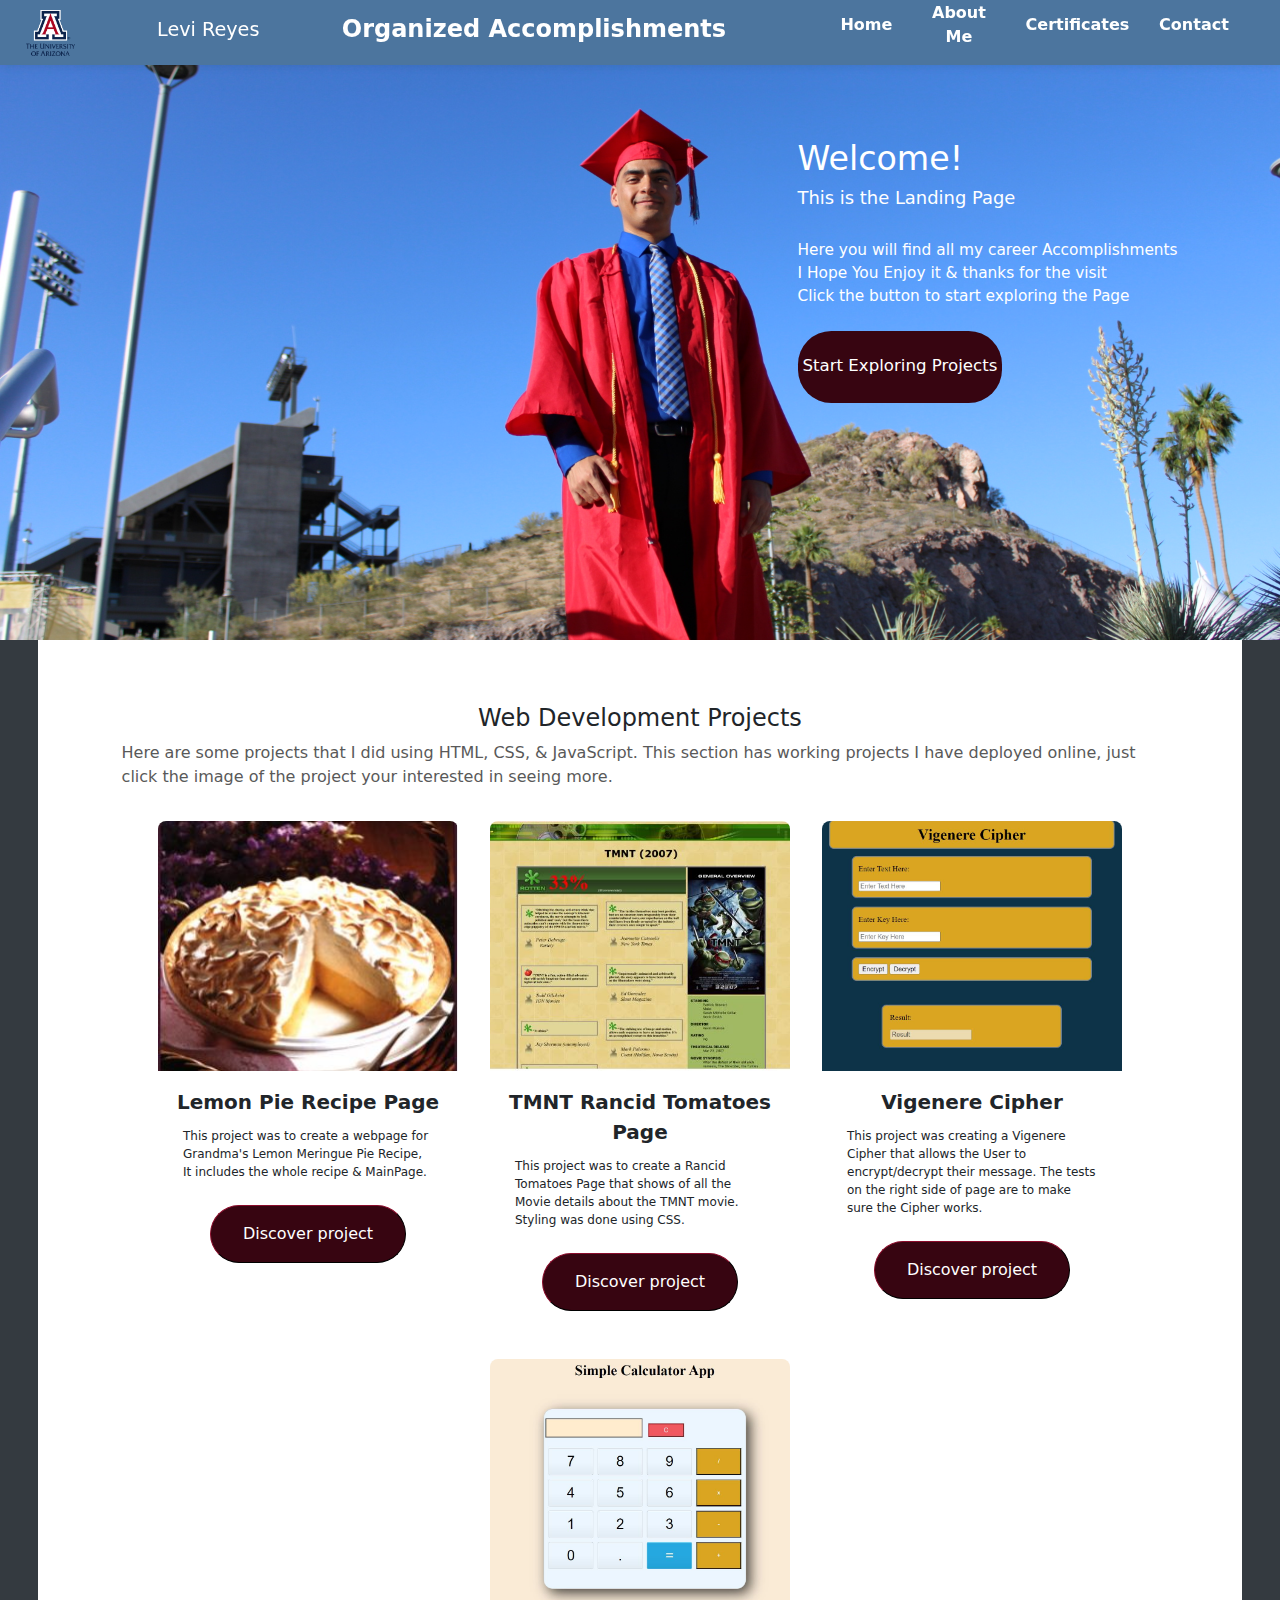
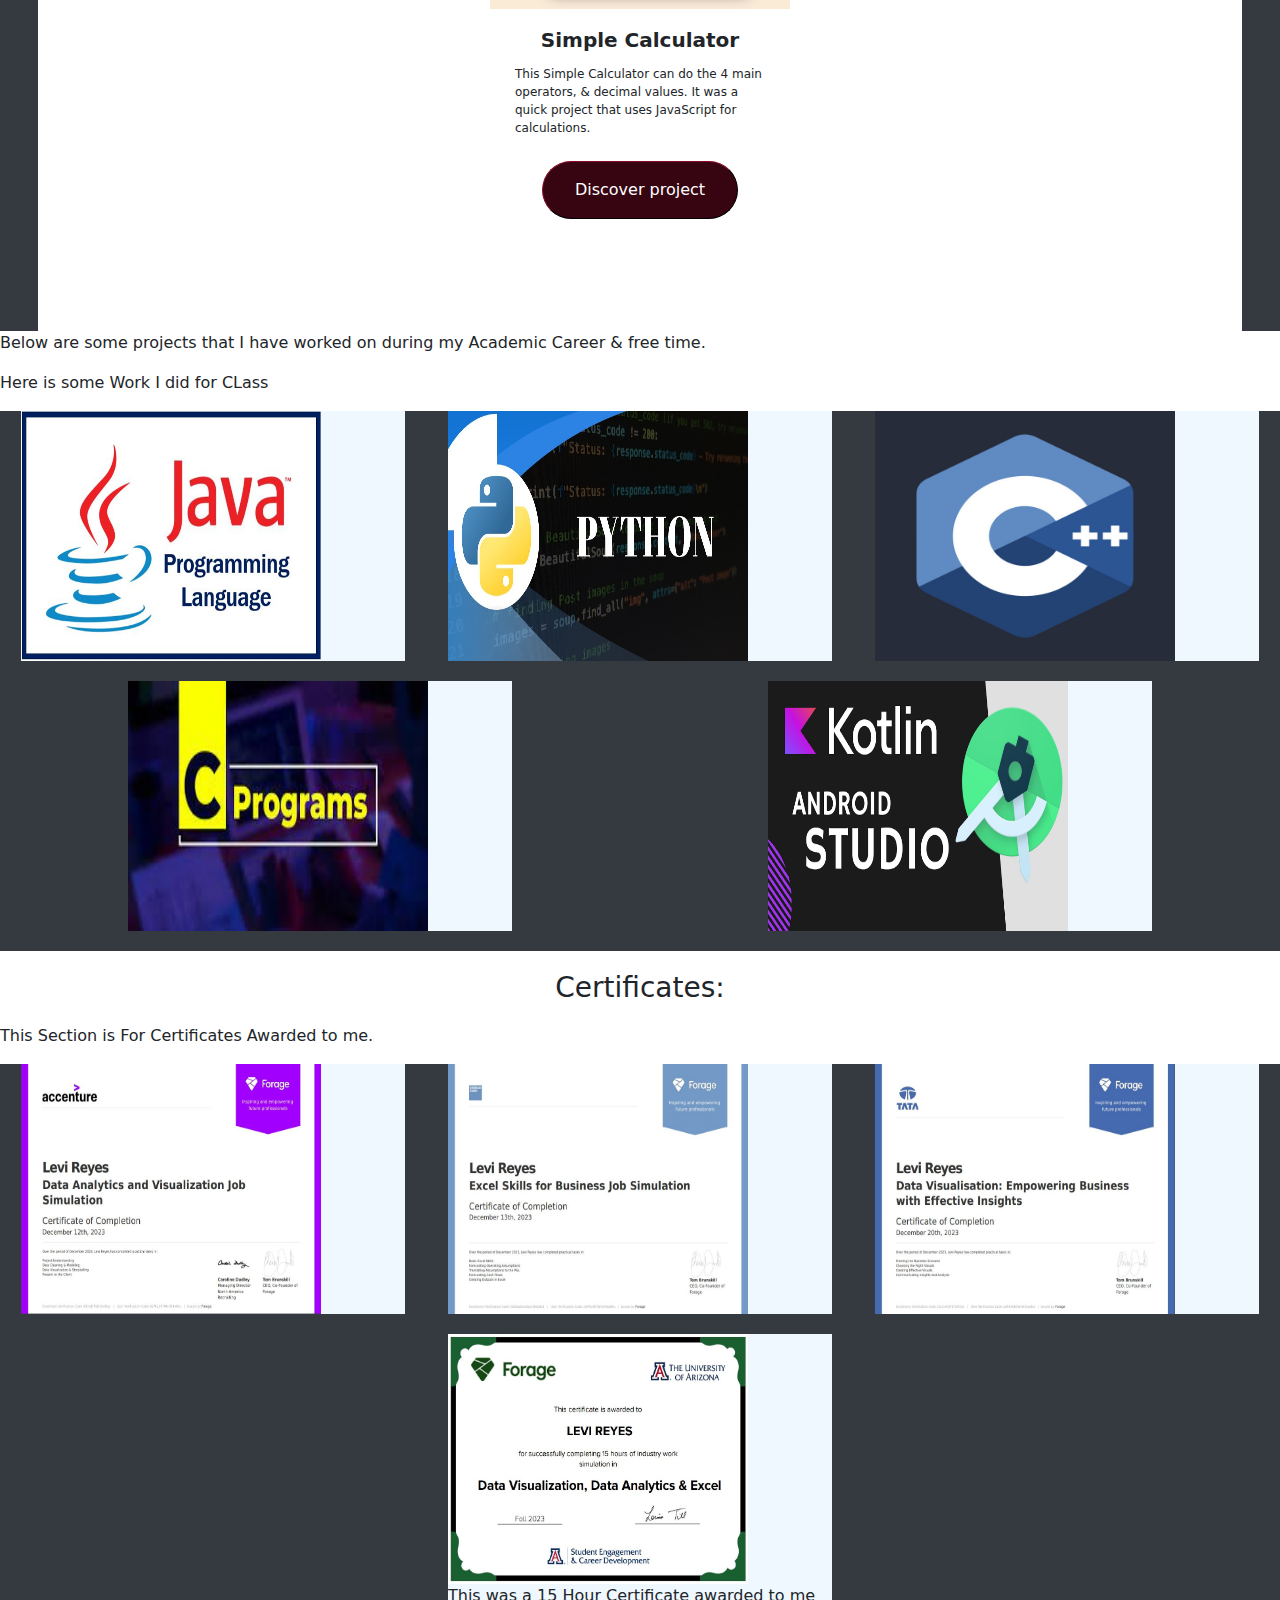
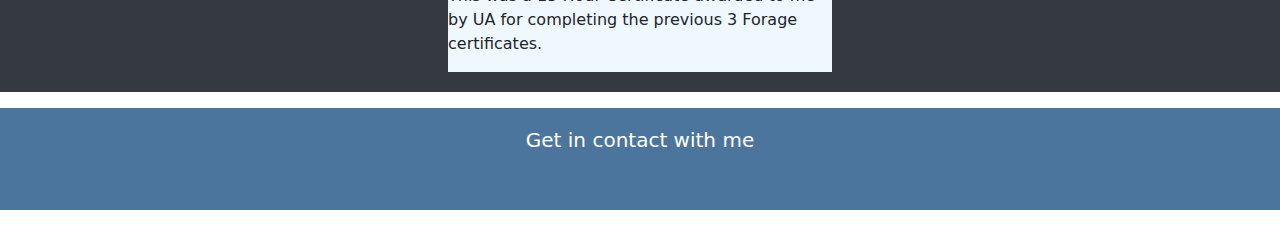
==== index/index.html @ 8f2b5d86 "Edited CSS styling" ====
<!DOCTYPE html>
<html lang="en">

<head>
    <meta charset="UTF-8">
    <meta name="viewport" content="width=device-width, initial-scale=1.0">
    <link rel="stylesheet" href="styles.css">
    <script src="https://cdn.jsdelivr.net/npm/bootstrap@5.3.3/dist/js/bootstrap.bundle.min.js"
        integrity="sha384-YvpcrYf0tY3lHB60NNkmXc5s9fDVZLESaAA55NDzOxhy9GkcIdslK1eN7N6jIeHz"
        crossorigin="anonymous"></script>
    <link href="https://cdn.jsdelivr.net/npm/bootstrap@5.3.3/dist/css/bootstrap.min.css" rel="stylesheet"
        integrity="sha384-QWTKZyjpPEjISv5WaRU9OFeRpok6YctnYmDr5pNlyT2bRjXh0JMhjY6hW+ALEwIH" crossorigin="anonymous">
    <link rel="stylesheet" href="https://cdnjs.cloudflare.com/ajax/libs/font-awesome/6.5.1/css/all.min.css"
        integrity="sha512-DTOQO9RWCH3ppGqcWaEA1BIZOC6xxalwEsw9c2QQeAIftl+Vegovlnee1c9QX4TctnWMn13TZye+giMm8e2LwA=="
        crossorigin="anonymous" referrerpolicy="no-referrer" />
    <title>Levi Reyes - Portfolio</title>
</head>

<body>
    <!--Main Container for Homepage-->
    <div class="landing-Page-Container">
        <!--Second Container for Top-->
        <div class="landing-Page-Top-Container">
            <!--Navbar-->
            <nav data-role="Header" class="landing-Page-Navbar">
                <!--Add Items to Navbar-->
                <img src="Images/UALogo.png" alt="UofA Logo" class="icon">
                <h1 class="navtextleft">Levi Reyes</h1>
                <h2 class="navtextmiddle">Organized Accomplishments</h2>
                <!--Creating area for Right Side Navbar-->
                <div class="landing-Page-Right-Side">
                    <div class="landing-Page-Links-Container">
                        <ul class="nav-Links">
                            <li><a href="#home">Home</a></li>
                            <li><a href="#aboutMe">About Me</a></li>
                            <li><a href="#certificates">Certificates</a></li>
                            <li><a href="#contact">Contact</a></li>
                        </ul>
                    </div>
                </div>
            </nav>

            <!--Section for BackgroundImage & Text-->
            <div class="landing-Page-Hero">
                <div class="landing-Page-Content-Container">
                    <h1 class="Heading landing-Page-Text09">Welcome!</h1>
                    <h2 class="Subheading landing-Page-Subheading">This is the Landing Page</h2>
                    <span class="landing-Page-Text10">
                        <span>Here you will find all my career Accomplishments </span><br />
                        <span>I Hope You Enjoy it & thanks for the visit</span><br />
                        <span>Click the button to start exploring the Page</span>
                    </span>
                    <a href="#web-Projects-Section" class="landing-page-link01">
                        <div class="solid-button-container">
                            <button class="solid-button-button">
                                <span>Start Exploring Projects</span></button>
                        </div>
                    </a>
                    
                </div>
            </div>
        </div>

        <main>
            <div id="web-Projects-Section" class="landing-page-main">
                <!--Web Development Projects-->
                <h4>Web Development Projects</h4>
                <span class="landing-page-text15">Here are some projects that I did using HTML, CSS, & JavaScript. This
                    section has working
                    projects I have deployed online, just click the image of the project your interested in seeing
                    more.</span>
                <div class="landing-page-cards-container">
                    <!--Lemon Recipe Website-->
                    <div class="place-card-container">
                        <img alt="LemonPieImage" src="Images/LemonPie.JPG" class="place-card-image" />
                        <div class="place-card-container1">
                            <span class="title-Card-Text">
                                <span>Lemon Pie Recipe Page</span>
                            </span>
                            <span class="description-Card-Text">
                                <span>This project was to create a webpage for Grandma's Lemon Meringue Pie Recipe,
                                    It includes the whole recipe & MainPage.</span>
                            </span>
                            <a href="https://lemon-pie-recipe.vercel.app/" class="landing-page-link01" target="_blank">
                                <div class="solid-button-container">
                                    <button class="outline-button-button button Button">
                                        <span>Discover project</span></button>
                                </div>
                            </a>
                        </div>
                    </div>

                    <!--Picture for TMNT Rancid Tomatoes Page-->
                    <div class="place-card-container">
                        <img alt="TMNTImage" src="Images/TMNTPage.JPG" class="place-card-image" />
                        <div class="place-card-container1">
                            <span class="title-Card-Text">
                                <span>TMNT Rancid Tomatoes Page</span>
                            </span>
                            <span class="description-Card-Text">
                                <span>This project was to create a Rancid Tomatoes Page that shows of all
                                    the Movie details about the TMNT movie. Styling was done using CSS.</span>
                            </span>
                            <a href="https://tmnt-rancid-tomatoes.vercel.app/" class="landing-page-link01"
                                target="_blank">
                                <div class="solid-button-container">
                                    <button class="outline-button-button button Button">
                                        <span>Discover project</span></button>
                                </div>
                            </a>
                        </div>
                    </div>

                    <!--Picture for Vigenere Cipher-->
                    <div class="place-card-container">
                        <img alt="CipherImage" src="Images/VigenereCipher.JPG" class="place-card-image" />
                        <div class="place-card-container1">
                            <span class="title-Card-Text">
                                <span>Vigenere Cipher</span>
                            </span>
                            <span class="description-Card-Text">
                                <span>This project was creating a Vigenere Cipher that allows the User to
                                    encrypt/decrypt
                                    their message. The tests on the right side of page are to make sure the Cipher
                                    works.</span>
                            </span>
                            <a href="https://vigenere-cipher-five.vercel.app/" class="landing-page-link01"
                                target="_blank">
                                <div class="solid-button-container">
                                    <button class="outline-button-button button Button">
                                        <span>Discover project</span></button>
                                </div>
                            </a>
                        </div>
                    </div>

                    <!--Picture for Simple Calculator App-->
                    <div class="place-card-container">
                        <img alt="CalculatorImage" src="Images/SimpleCalculator.JPG" class="place-card-image" />
                        <div class="place-card-container1">
                            <span class="title-Card-Text">
                                <span>Simple Calculator</span>
                            </span>
                            <span class="description-Card-Text">
                                <span>This Simple Calculator can do the 4 main operators, & decimal values.
                                    It was a quick project that uses JavaScript for calculations.</span>
                            </span>
                            <a href="https://simple-calculator-chi-ivory.vercel.app/" class="landing-page-link01"
                                target="_blank">
                                <div class="solid-button-container">
                                    <button class="outline-button-button button Button">
                                        <span>Discover project</span></button>
                                </div>
                            </a>
                        </div>
                    </div>
                </div>
            </div>
        </main>
    </div>








    <!--Start of Main Body-->
    <div class="text-body">
        <p>Below are some projects that I have worked on during my Academic Career & free time.</p>
    </div>
    <p>Here is some Work I did for CLass</p>
    <!-- Assignment #1 -->
    <main>
        <!--Start of First Row of Pictures-->
        <div class="image-container">
            <a href="html/page1.html">
                <img src="Images/Image1.png" alt="Image 1">
                <div class="image-overlay">
                    <p>Project 1 Description</p>
                </div>
            </a>
        </div>
        <div class="image-container">
            <a href="html/page2.html">
                <img src="Images/Image2.jpg" alt="Image 2">
                <div class="image-overlay">
                    <p>Project 2 Description</p>
                </div>
            </a>
        </div>
        <div class="image-container">
            <a href="html/page3.html">
                <img src="Images/Image3.jpg" alt="Image 3">
                <div class="image-overlay">
                    <p>Project 3 Description</p>
                </div>
            </a>
        </div>

        <!--Start of Second Row of Pictures-->
        <div class="image-container">
            <a href="html/page4.html">
                <img src="Images/Image4.jpg" alt="Image 4">
                <div class="image-overlay">
                    <p>Project 4 Description</p>
                </div>
            </a>
        </div>
        <div class="image-container">
            <a href="html/page5.html">
                <img src="Images/Image5.jpg" alt="Image 5">
                <div class="image-overlay">
                    <p>Project 5 Description</p>
                </div>
            </a>
        </div>

    </main>





    <!-- 
    container for the whole Mainpage
    <div class="container-xl">
        This will be the heading
        <div class="text-center">
            <h3>Home</h3>
        </div>

    -->


    </div>

    <div id="certificates">
        <div class="text-center">
            <h3>Certificates:</h3>
        </div>
        <p>This Section is For Certificates Awarded to me.</p>

        <main>
            <!--First Row of Web Development Projects-->
            <!--1st Certification-->
            <div class="image-container">
                <!--<a href="https://lemon-pie-recipe.vercel.app/" target="_blank">-->
                <img src="Images/AccentureCert.JPG" alt="AccentureCertImage">
                <div class="image-overlay">
                    <p>Accenture Certificate</p>
                </div>
                </a>
            </div>
            <!--2nd Certification-->
            <div class="image-container">
                <!--<a href="https://tmnt-rancid-tomatoes.vercel.app/" target="_blank">-->
                <img src="Images/GoldmanSachsCert.JPG" alt="TMNTImage">
                <div class="image-overlay">
                    <p>GoldmanSachs Certificate</p>
                </div>
                <!--</a>-->
            </div>
            <!--3rd Certification-->
            <div class="image-container">
                <!--<a href="https://vigenere-cipher-five.vercel.app/" target="_blank">-->
                <img src="Images/TataCert.JPG" alt="CipherImage">
                <div class="image-overlay">
                    <p>Tata Certificate</p>
                </div>
                </a>
            </div>

            <!--First Certificate-->
            <div class="image-container">
                <!--<a href="https://lemon-pie-recipe.vercel.app/" target="_blank">-->
                <img src="Images/UAForageCert.JPG" alt="UAForageCert">
                <div class="image-overlay">
                    <p>UA Forage 15 Hour Cert</p>
                </div>
                </a>
                <p>This was a 15 Hour Certificate awarded to me by UA for completing the previous 3 Forage
                    certificates.</p>
            </div>
            <!--Second Certificate-->



    </div>
    </div>

    <!--This will be the links to social media-->
    <div class="footer text-center mt-3" id="contact">
        <footer>
            <h5>Get in contact with me</h5>
            <div id="icons">
                <a href="https://www.instagram.com/levi_reyes_8/" target="_blank"><i
                        class="fa fab fa-instagram"></i></a>
                <a href="https://www.linkedin.com/in/levi-reyes-5328772b3/" target="_blank"><i
                        class="fa fab fa-linkedin"></i></a>
                <a href="https://github.com/LeviR-UofA" target="_blank"><i class="fa fab fa-github"></i></a>
                <a href="mailto:levi8reyes23@arizona.edu" target="_blank"><i class="fa far fa-envelope"></i></a>
                <!--<a href="tel:+19282618775" target="_blank"><i class="fa fas fa-phone"></i></a>-->
                <a href="tel:+1928xxxxxxx" target="_blank"><i class="fa fas fa-phone"></i></a>
            </div>
        </footer>

    </div>

    <!--<script src="scripts.js"></script>-->

</body>

</html>
---- index/styles.css ----
/* Reset some default styles */
body, h1, h2, h3, p, ul, li {
  margin: 0;
  padding: 0;
}

body {
  background-color: #f8f9fa;
  margin: 0%;
  font-weight: 400;
  font-style:normal;
  text-decoration: none;
  text-transform: none;
  letter-spacing: normal;
  line-height: 120%;
  color: #000000;
  background-color: #FFFFFF;
}

.landing-Page-Container {
  width: 100%;
  height: auto;
  display: flex;
  min-height: 100vh;
  align-items: center;
  flex-direction: column;
  background-color: #4c759e;
}
.landing-Page-Top-Container {
  width: 100%;
  /*height: 600px;*/
  height: 50vw;
  display: flex;
  align-items: center;
  flex-direction: column;
  background-size: cover;
  background-image: url("Images/LandingPage.JPG");
  background-position: 0% 40%;
}
.landing-Page-Navbar {
  background-color: #4c759e;
  color: #FFFFFF;
  width: 100vw;
  display: flex;
  max-width: 100vw;
  align-items: center;
  flex-direction: row;
  justify-content: space-between;
  box-shadow: 0px 0px 10px rgba(0, 0, 0, 0.1);
  margin-bottom: 1%;
  position: fixed;
  padding-top: 0.1%;
  padding-left: 2%;
  padding-right: 2%;
  padding-bottom: 0%;
}
.icon {
  width: 4%;
  height: 100%;
  object-fit: contain;
}
.navtextleft {
  /*font-size: 1.5em;*/
  font-size: 120%;
  color: #FFFFFF;
}
.navtextmiddle {
  /*font-size: 1.7em;*/
  font-size: 150%;
  color: #FFFFFF;
  font-weight: bold;
}
.landing-Page-Right-Side {
  display: flex;
  align-items: center;
  flex-direction: row;
  justify-content: space-between;
}
.landing-Page-Links-Container {
  display: flex;
  align-items: center;
  flex-direction: row;
  justify-content: space-between;
}
.nav-Links {
  list-style: none;
  display: flex;
  /*gap: 10px;*/
  gap: 1%;
}
.nav-Links li {
  /*margin-right: 20px;*/
  margin-right: 2vw;
  align-self: center;
  text-align: center;
}
.nav-Links a {
  text-decoration: none;
  color: #FFFFFF;
  font-weight: bold;
  transition: color 0.3s ease-in-out;
}
/* Add hover effect to navigation links */
.nav-Links a:hover {
  color: #2d3236;
}
.landing-Page-Link {
  display: contents;
}
.solid-Button-Container {
  display: flex;
  position: relative;
}
.solid-button-button {
  color: #FFFFFF;
  border: none;
  padding-top: 5%;
  padding-left: 1%;
  /*border-radius: 50px;*/
  border-radius: 2.604vw;
  padding-right: 1%;
  padding-bottom: 5%;
  background-color: #370511ff;
  /*width: 16vw;
  height: 4vh;*/
  width: 16vw;
  height: 8vh;
  font-size: 1.3vw;
}
.landing-Page-Hero {
  flex: 1;
  width: 100%;
  display: flex;
  /*max-width: 1000px;*/
  max-width: 100vw;
  align-items: end;
  padding-top: 1%;
  /*padding-left: 2%;
  padding-right: 2%;*/
  padding-left: 2vw;
  padding-right: 8vw;
  flex-direction:column;
  /*padding-bottom: 3em;*/
  padding-bottom: 0%;
  justify-content: space-between;
  color: #ffffff;
  margin-top: 14vh;
}
.landing-Page-Content-Container {
  display: flex;
  align-items: flex-start;
  flex-direction: column;
  width: fit-content;
  /*width: 30vw;
  height: 30vh;*/
}
.landing-Page-Text09 {
  /*font-size: 2.5rem;*/
  font-size: 2.6vw;
}
.landing-Page-Subheading {
  /*font-size: 1.3rem;*/
  font-size: 1.4vw;
  text-align: center;
}
.landing-Page-Text10 {
  padding-top: 6%;
  padding-bottom: 6%;
  font-size: 1.2vw;
}
.landing-page-link01 {
  display: contents;
}




.landing-page-main {
  width: 100%;
  display: flex;
  align-items: center;
  padding-top: 5%;
  padding-left: 2%;
  padding-right: 2%;
  flex-direction: column;
  padding-bottom: 5%;
  justify-content: flex-start;
  background-color:  #FFFFFF;
  margin-left: 3%;
  margin-right: 3%;
}
.landing-page-text15 {
  color: #595959;
  margin-left: 5%;
  margin-right: 5%;
}
.landing-page-cards-container {
  width: 100%;
  display: flex;
  grid-gap: 2em;
  flex-wrap: wrap;
  max-width: 1200px;
  margin-top: 2em;
  align-items: flex-start;
  margin-bottom: 2em;
  flex-direction: row;
  justify-content: space-between;
  justify-content: center;
}
.place-card-container {
  width: 300px;
  display: flex;
  align-items: center;
  flex-direction: column;
}
.place-card-image {
  width: 100%;
  height: 250px;
  object-fit: cover;
  border-top-left-radius: 8px;
  border-top-right-radius: 8px;
}
.place-card-container1 {
  width: 100%;
  display: flex;
  padding: 1em;
  align-items: center;
  flex-direction: column;
}
.title-Card-Text {
  font-size: 20px;
  font-style: normal;
  font-weight: 700;
  padding-bottom: 0.5em;
  text-align: center;
}
.description-Card-Text {
  font-size: 12px;
  max-width: 250px;
  margin-bottom: 2em;
}
.outline-button-button {
  color: #ffffff;
  padding-top: 1em;
  border-color: #370511ff;
  border-width: 1px;
  padding-left: 2em;
  border-radius: 50px;
  padding-right: 2em;
  padding-bottom: 1em;
  background-color: #370511ff;
}

















header {
  background-color: #343a40;
  color: #ffffff;
  text-align: center;
  padding: 20px 0;
}

.text-center {
  text-align: center;
  margin: 20px 0;
}

.container {
  margin: 10px auto;
  max-width: 1200px; 
}

.container-xl {
  background-color: white;
  padding-top: 1%;
  padding-bottom: 1%;
}

main {
  display: flex;
  justify-content: space-around;
  flex-wrap: wrap;
  background-color: #343a40;
}

.image-container {
  position: relative;
  overflow: hidden;
  width: 30%; /* Set the width to 30% to limit to 3 images per row */
  margin-bottom: 20px; /* Add margin between rows */
  background-color: aliceblue;
}

.image-overlay {
  position: absolute;
  top: 0;
  left: 0;
  width: 100%;
  height: 100%;
  background: rgba(0, 0, 0, 0.4);
  color: #fff;
  display: flex;
  justify-content: center;
  align-items: center;
  opacity: 0;
  transition: opacity 0.3s ease-in-out;
}

.image-container:hover .image-overlay {
  opacity: 1;
}

.image-overlay p {
  text-align: center;
  font-size: 18px;
}

/*Sets image dimensions*/
img {
  width:  300px;
  height: 250px;
  object-fit: fill;
}

.footer {
  background-color: #4c759e;
  color: #ffffff;
  padding: 20px 0;
}

#icons a {
  color: #ffffff;
  margin: 0 10px;
  font-size: 20px;
}

#icons a:hover {
  color: #2d3236;
}
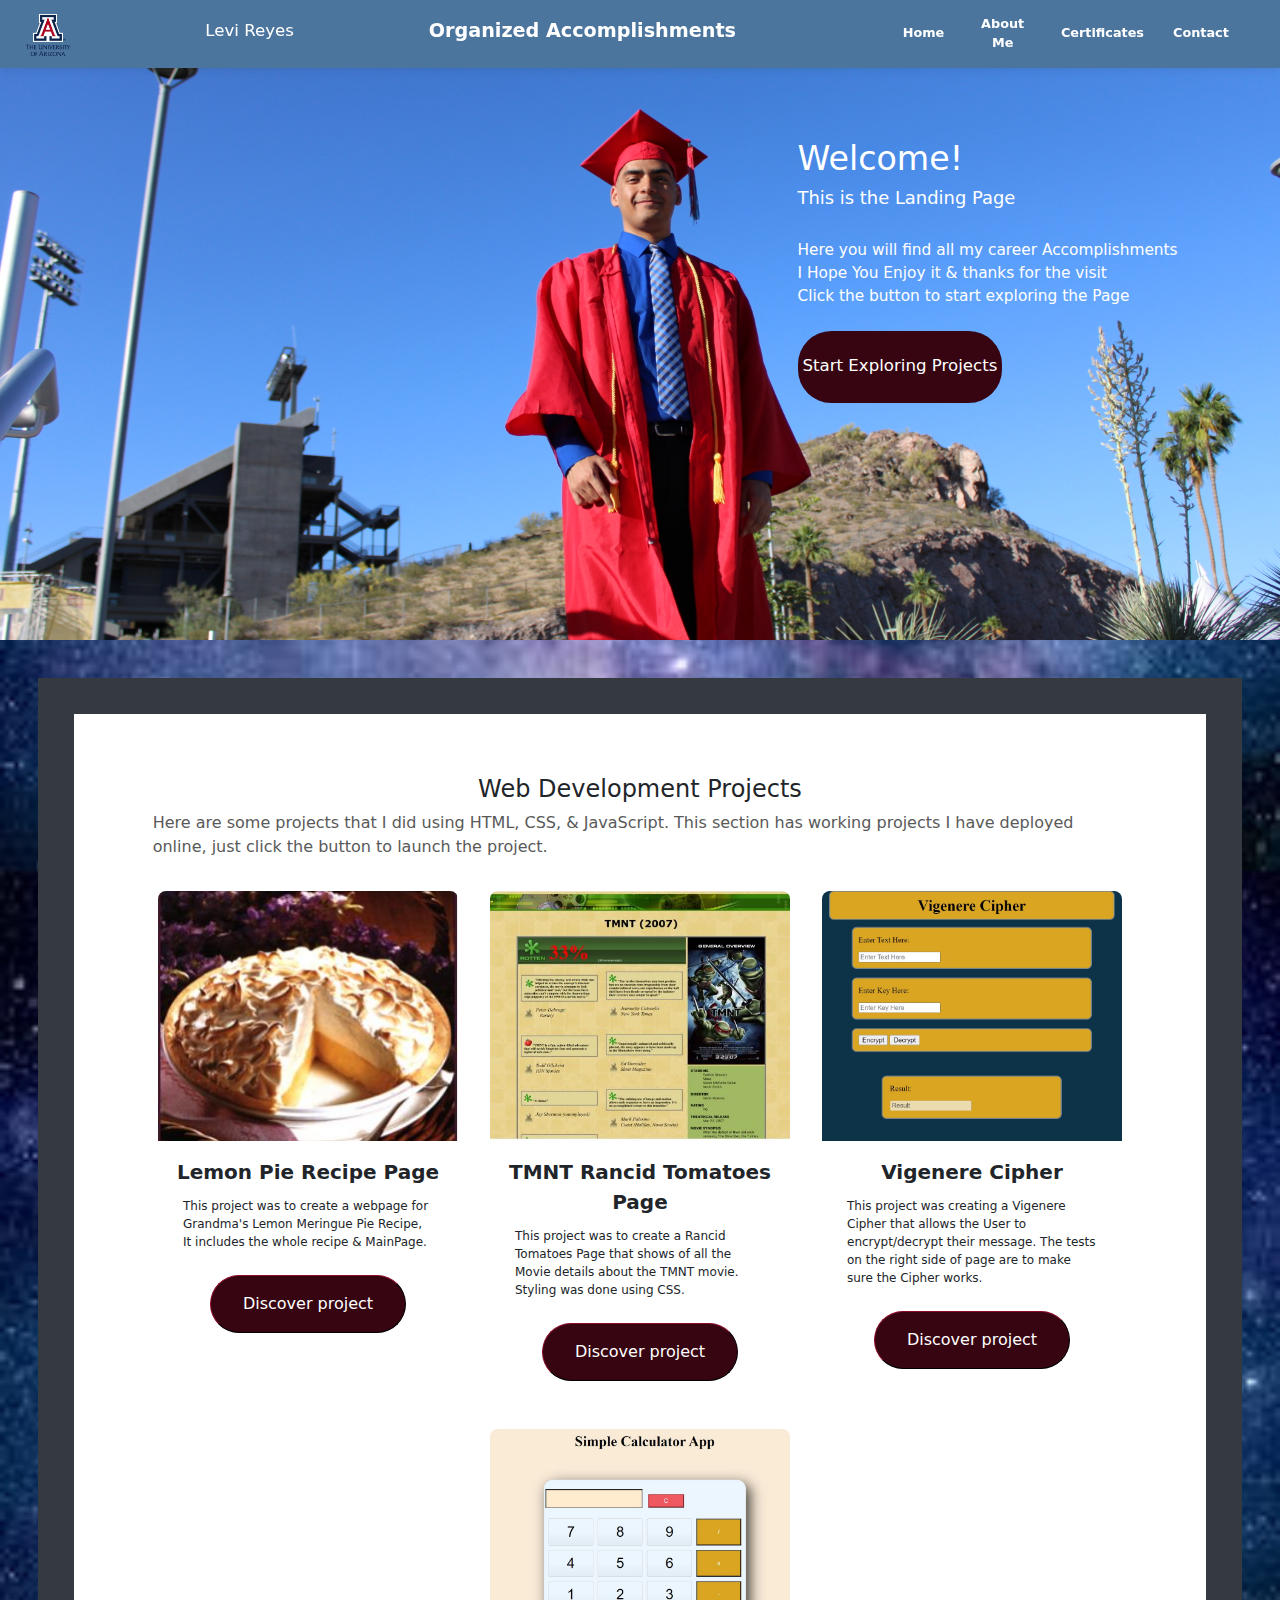
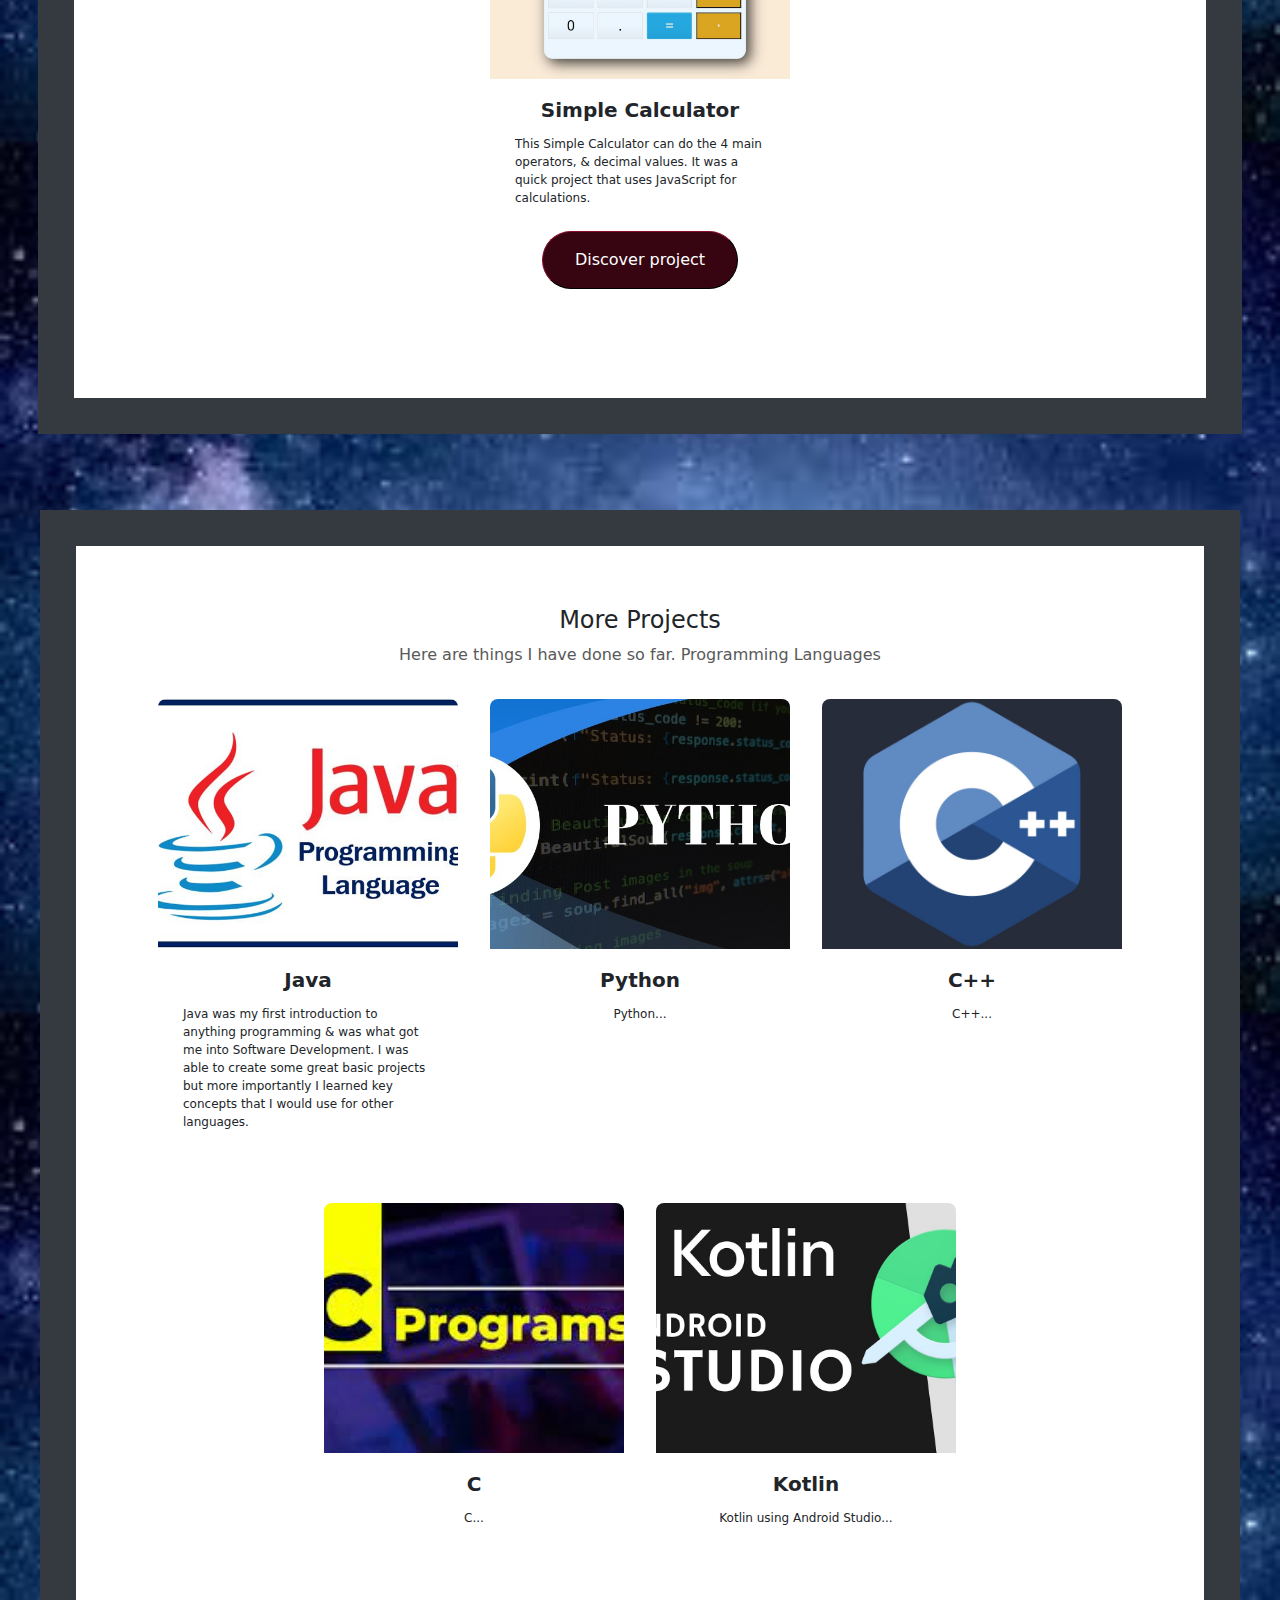
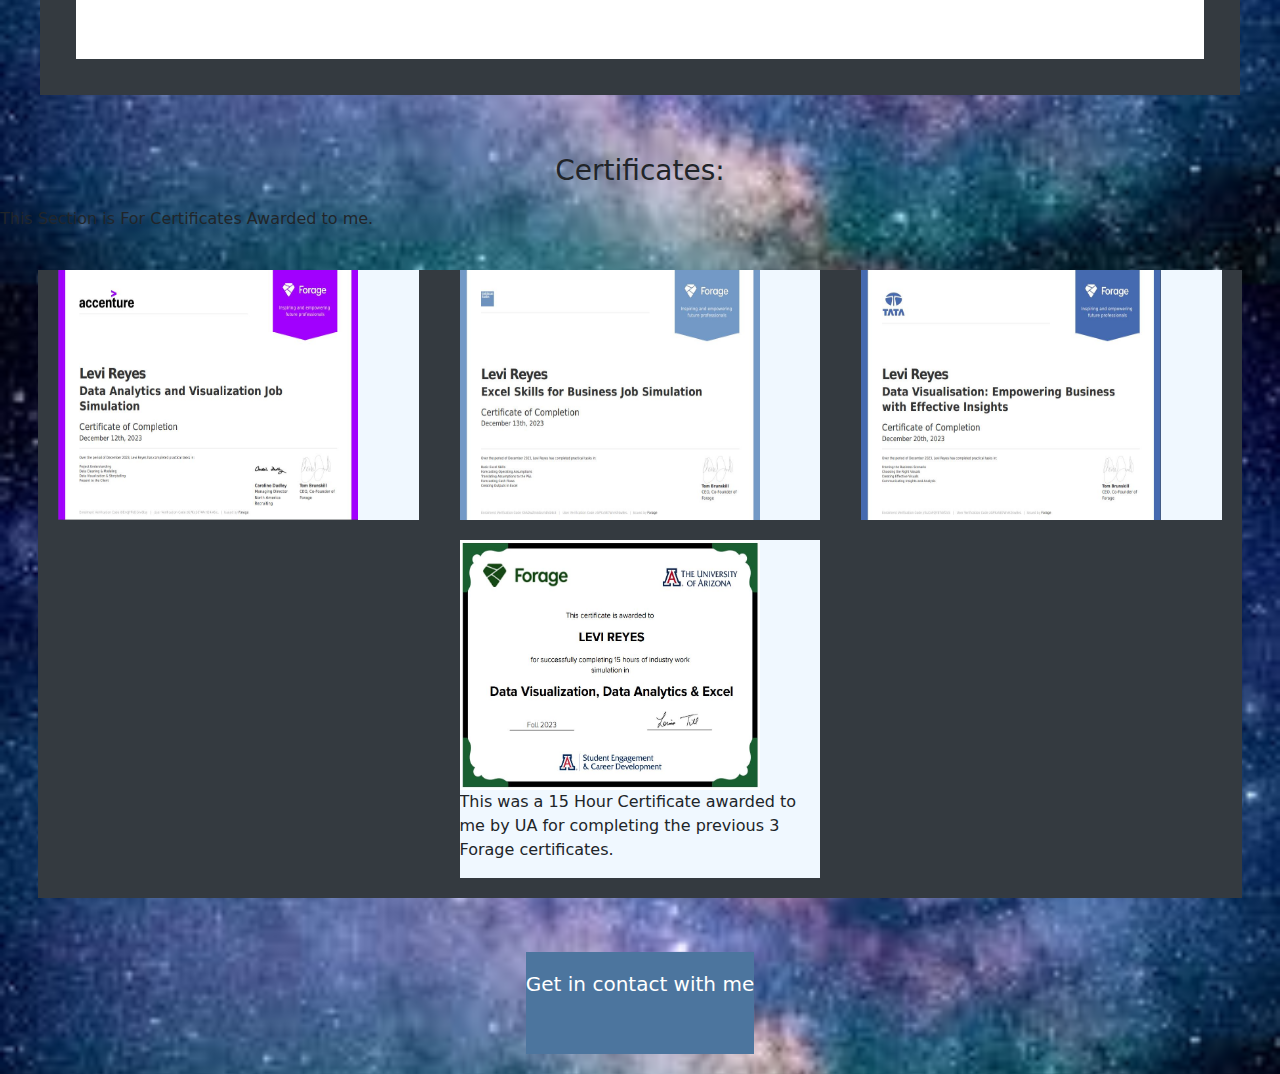
==== commit 97dee750: "Made more improvements to MainPage" ====
--- a/index/index.html
+++ b/index/index.html
@@ -20,7 +20,7 @@
     <!--Main Container for Homepage-->
     <div class="landing-Page-Container">
         <!--Second Container for Top-->
-        <div class="landing-Page-Top-Container">
+        <div class="landing-Page-Top-Container" id="home">
             <!--Navbar-->
             <nav data-role="Header" class="landing-Page-Navbar">
                 <!--Add Items to Navbar-->
@@ -56,7 +56,7 @@
                                 <span>Start Exploring Projects</span></button>
                         </div>
                     </a>
-                    
+
                 </div>
             </div>
         </div>
@@ -67,8 +67,7 @@
                 <h4>Web Development Projects</h4>
                 <span class="landing-page-text15">Here are some projects that I did using HTML, CSS, & JavaScript. This
                     section has working
-                    projects I have deployed online, just click the image of the project your interested in seeing
-                    more.</span>
+                    projects I have deployed online, just click the button to launch the project.</span>
                 <div class="landing-page-cards-container">
                     <!--Lemon Recipe Website-->
                     <div class="place-card-container">
@@ -157,84 +156,181 @@
                 </div>
             </div>
         </main>
-    </div>
-
-
-
-
-
-
-
-
-    <!--Start of Main Body-->
-    <div class="text-body">
-        <p>Below are some projects that I have worked on during my Academic Career & free time.</p>
-    </div>
-    <p>Here is some Work I did for CLass</p>
-    <!-- Assignment #1 -->
-    <main>
-        <!--Start of First Row of Pictures-->
-        <div class="image-container">
-            <a href="html/page1.html">
-                <img src="Images/Image1.png" alt="Image 1">
-                <div class="image-overlay">
-                    <p>Project 1 Description</p>
-                </div>
-            </a>
-        </div>
-        <div class="image-container">
-            <a href="html/page2.html">
-                <img src="Images/Image2.jpg" alt="Image 2">
-                <div class="image-overlay">
-                    <p>Project 2 Description</p>
-                </div>
-            </a>
-        </div>
-        <div class="image-container">
-            <a href="html/page3.html">
-                <img src="Images/Image3.jpg" alt="Image 3">
-                <div class="image-overlay">
-                    <p>Project 3 Description</p>
-                </div>
-            </a>
-        </div>
-
-        <!--Start of Second Row of Pictures-->
-        <div class="image-container">
-            <a href="html/page4.html">
-                <img src="Images/Image4.jpg" alt="Image 4">
-                <div class="image-overlay">
-                    <p>Project 4 Description</p>
-                </div>
-            </a>
-        </div>
-        <div class="image-container">
-            <a href="html/page5.html">
-                <img src="Images/Image5.jpg" alt="Image 5">
-                <div class="image-overlay">
-                    <p>Project 5 Description</p>
-                </div>
-            </a>
-        </div>
-
-    </main>
-
-
-
-
-
-    <!-- 
-    container for the whole Mainpage
-    <div class="container-xl">
-        This will be the heading
-        <div class="text-center">
-            <h3>Home</h3>
-        </div>
-
+
+        <main>
+            <!--<div class="projects">-->
+            <div id="projects-Section" class="landing-page-main">
+                <!--Web Development Projects-->
+                <h4>More Projects</h4>
+                <span class="landing-page-text15">Here are things I have done so far. Programming Languages</span>
+                <div class="landing-page-cards-container">
+                    <!--Java Section-->
+                    <div class="place-card-container">
+                        <img alt="JavaImage" src="Images/Image1.png" class="place-card-image" />
+                        <div class="place-card-container1">
+                            <span class="title-Card-Text">
+                                <span>Java</span>
+                            </span>
+                            <span class="description-Card-Text">
+                                <span>Java was my first introduction to anything programming & was what got me into
+                                    Software Development.
+                                    I was able to create some great basic projects but more importantly I learned key
+                                    concepts that I would use for other languages.</span>
+                            </span>
+                            <!--
+                                <a href="https://lemon-pie-recipe.vercel.app/" class="landing-page-link01" target="_blank">
+                                    <div class="solid-button-container">
+                                        <button class="outline-button-button button Button">
+                                            <span>Discover project</span></button>
+                                    </div>
+                                </a>-->
+                        </div>
+                    </div>
+
+                    <!--Python Section-->
+                    <div class="place-card-container">
+                        <img alt="PythonImage" src="Images/Image2.jpg" class="place-card-image" />
+                        <div class="place-card-container1">
+                            <span class="title-Card-Text">
+                                <span>Python</span>
+                            </span>
+                            <span class="description-Card-Text">
+                                <span>Python...</span>
+                            </span>
+                        </div>
+                    </div>
+
+                    <!--C++ Section-->
+                    <div class="place-card-container">
+                        <img alt="C++Image" src="Images/Image3.jpg" class="place-card-image" />
+                        <div class="place-card-container1">
+                            <span class="title-Card-Text">
+                                <span>C++</span>
+                            </span>
+                            <span class="description-Card-Text">
+                                <span>C++...</span>
+                            </span>
+                        </div>
+                    </div>
+
+                    <!--C Section-->
+                    <div class="place-card-container">
+                        <img alt="CImage" src="Images/Image4.jpg" class="place-card-image" />
+                        <div class="place-card-container1">
+                            <span class="title-Card-Text">
+                                <span>C</span>
+                            </span>
+                            <span class="description-Card-Text">
+                                <span>C...</span>
+                            </span>
+                        </div>
+                    </div>
+
+                    <!--Android Studio Section-->
+                    <div class="place-card-container">
+                        <img alt="KotlinImage" src="Images/Image5.jpg" class="place-card-image" />
+                        <div class="place-card-container1">
+                            <span class="title-Card-Text">
+                                <span>Kotlin</span>
+                            </span>
+                            <span class="description-Card-Text">
+                                <span>Kotlin using Android Studio...</span>
+                            </span>
+                        </div>
+                    </div>
+
+                </div>
+            </div>
+        </main>
+
+        <!--
+        <main>
+            <div id="certificates-Section" class="landing-page-main">
+                Certificates Section
+                <h4>Certificates</h4>
+                <span class="landing-page-text15"></span>
+                <div class="landing-page-cards-container">
+                    1st Cert Section
+                    <div class="place-card-container">
+                        <img alt="JavaImage" src="Images/AccentureCert.JPG" class="place-card-image" />
+                        <div class="place-card-container1">
+                            <span class="title-Card-Text">
+                                <span>Java</span>
+                            </span>
+                            <span class="description-Card-Text">
+                                <span>Java was my first introduction to anything programming & was what got me into
+                                    Software Development.
+                                    I was able to create some great basic projects but more importantly I learned key
+                                    concepts that I would use for other languages.</span>
+                            </span>
+                            <!-
+                                <a href="https://lemon-pie-recipe.vercel.app/" class="landing-page-link01" target="_blank">
+                                    <div class="solid-button-container">
+                                        <button class="outline-button-button button Button">
+                                            <span>Discover project</span></button>
+                                    </div>
+                                </a>->
+                        </div>
+                    </div>
+
+                    <!-Python Section->
+                    <div class="place-card-container">
+                        <img alt="PythonImage" src="Images/Image2.jpg" class="place-card-image" />
+                        <div class="place-card-container1">
+                            <span class="title-Card-Text">
+                                <span>Python</span>
+                            </span>
+                            <span class="description-Card-Text">
+                                <span>Python...</span>
+                            </span>
+                        </div>
+                    </div>
+
+                    <!-C++ Section->
+                    <div class="place-card-container">
+                        <img alt="C++Image" src="Images/Image3.jpg" class="place-card-image" />
+                        <div class="place-card-container1">
+                            <span class="title-Card-Text">
+                                <span>C++</span>
+                            </span>
+                            <span class="description-Card-Text">
+                                <span>C++...</span>
+                            </span>
+                        </div>
+                    </div>
+
+                    <!-C Section->
+                    <div class="place-card-container">
+                        <img alt="CImage" src="Images/Image4.jpg" class="place-card-image" />
+                        <div class="place-card-container1">
+                            <span class="title-Card-Text">
+                                <span>C</span>
+                            </span>
+                            <span class="description-Card-Text">
+                                <span>C...</span>
+                            </span>
+                        </div>
+                    </div>
+
+                    <!-Android Studio Section->
+                    <div class="place-card-container">
+                        <img alt="KotlinImage" src="Images/Image5.jpg" class="place-card-image" />
+                        <div class="place-card-container1">
+                            <span class="title-Card-Text">
+                                <span>Kotlin</span>
+                            </span>
+                            <span class="description-Card-Text">
+                                <span>Kotlin using Android Studio...</span>
+                            </span>
+                        </div>
+                    </div>
+
+                </div>
+            </div>
+        </main>
     -->
 
 
-    </div>
 
     <div id="certificates">
         <div class="text-center">
@@ -287,7 +383,6 @@
 
 
 
-    </div>
     </div>
 
     <!--This will be the links to social media-->
--- a/index/styles.css
+++ b/index/styles.css
@@ -24,18 +24,24 @@
   min-height: 100vh;
   align-items: center;
   flex-direction: column;
-  background-color: #4c759e;
+  /*background-color: #4c759e;*/
+  background-image: url("Images/SpaceBackground.jpg");
+  object-fit: fill;
+  background-size: contain;
 }
 .landing-Page-Top-Container {
   width: 100%;
   /*height: 600px;*/
   height: 50vw;
-  display: flex;
-  align-items: center;
+  min-height: 280px;
+  display: flex;
   flex-direction: column;
   background-size: cover;
   background-image: url("Images/LandingPage.JPG");
+  object-fit: fill;
   background-position: 0% 40%;
+  padding-bottom: 5%;
+  border-bottom: #e41010;
 }
 .landing-Page-Navbar {
   background-color: #4c759e;
@@ -55,18 +61,21 @@
   padding-bottom: 0%;
 }
 .icon {
-  width: 4%;
+  /*width: 4%;*/
+  width: 3.5vw;
   height: 100%;
   object-fit: contain;
 }
 .navtextleft {
   /*font-size: 1.5em;*/
-  font-size: 120%;
+  /*font-size: 120%;*/
+  font-size: 1.3vw;
   color: #FFFFFF;
 }
 .navtextmiddle {
   /*font-size: 1.7em;*/
-  font-size: 150%;
+  /*font-size: 150%;*/
+  font-size: 1.5vw;
   color: #FFFFFF;
   font-weight: bold;
 }
@@ -75,18 +84,21 @@
   align-items: center;
   flex-direction: row;
   justify-content: space-between;
+  padding-top: 1%;
 }
 .landing-Page-Links-Container {
   display: flex;
   align-items: center;
   flex-direction: row;
   justify-content: space-between;
+  text-align: center;
 }
 .nav-Links {
   list-style: none;
   display: flex;
   /*gap: 10px;*/
   gap: 1%;
+  font-size: 1vw;
 }
 .nav-Links li {
   /*margin-right: 20px;*/
@@ -129,7 +141,7 @@
 }
 .landing-Page-Hero {
   flex: 1;
-  width: 100%;
+  width: 100vw;
   display: flex;
   /*max-width: 1000px;*/
   max-width: 100vw;
@@ -171,10 +183,6 @@
 .landing-page-link01 {
   display: contents;
 }
-
-
-
-
 .landing-page-main {
   width: 100%;
   display: flex;
@@ -186,8 +194,7 @@
   padding-bottom: 5%;
   justify-content: flex-start;
   background-color:  #FFFFFF;
-  margin-left: 3%;
-  margin-right: 3%;
+  margin: 3%;
 }
 .landing-page-text15 {
   color: #595959;
@@ -295,6 +302,11 @@
   justify-content: space-around;
   flex-wrap: wrap;
   background-color: #343a40;
+  margin: 3%;
+}
+
+.projects {
+  background-color: #e41010;
 }
 
 .image-container {
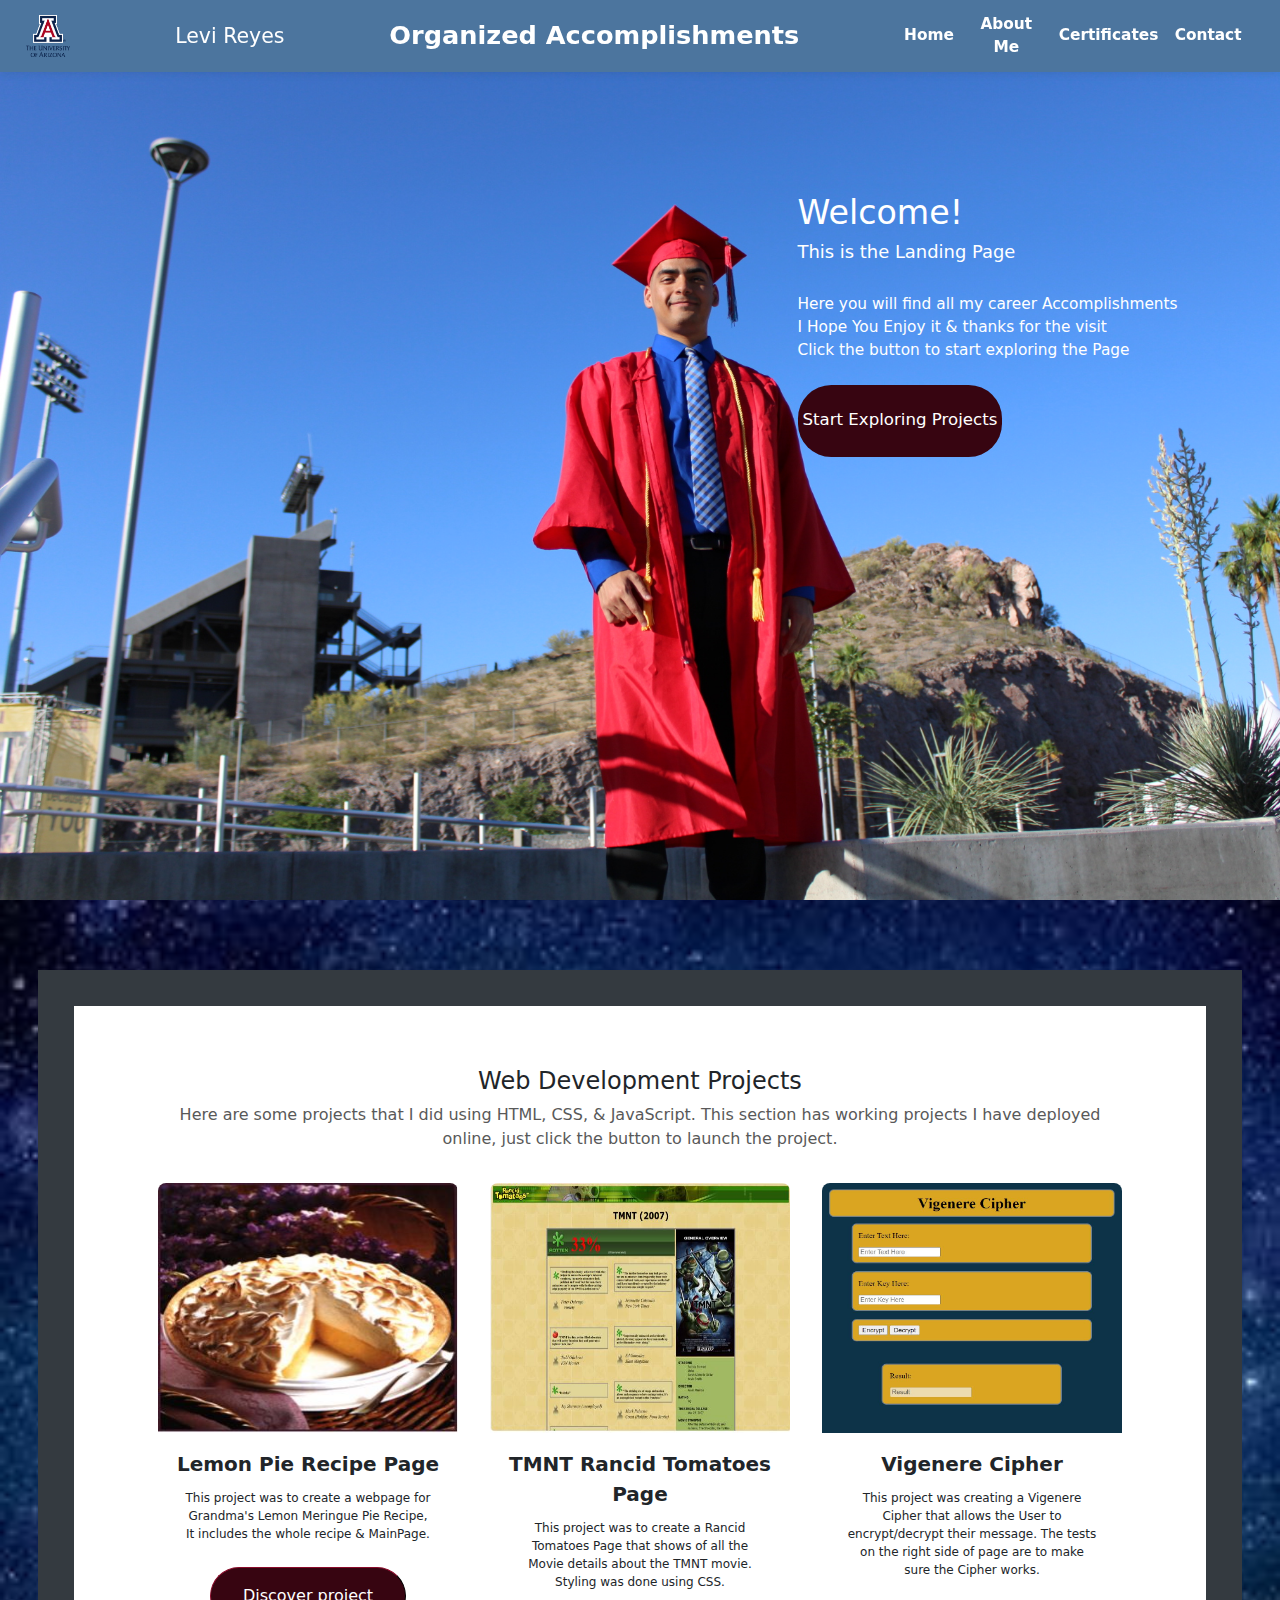
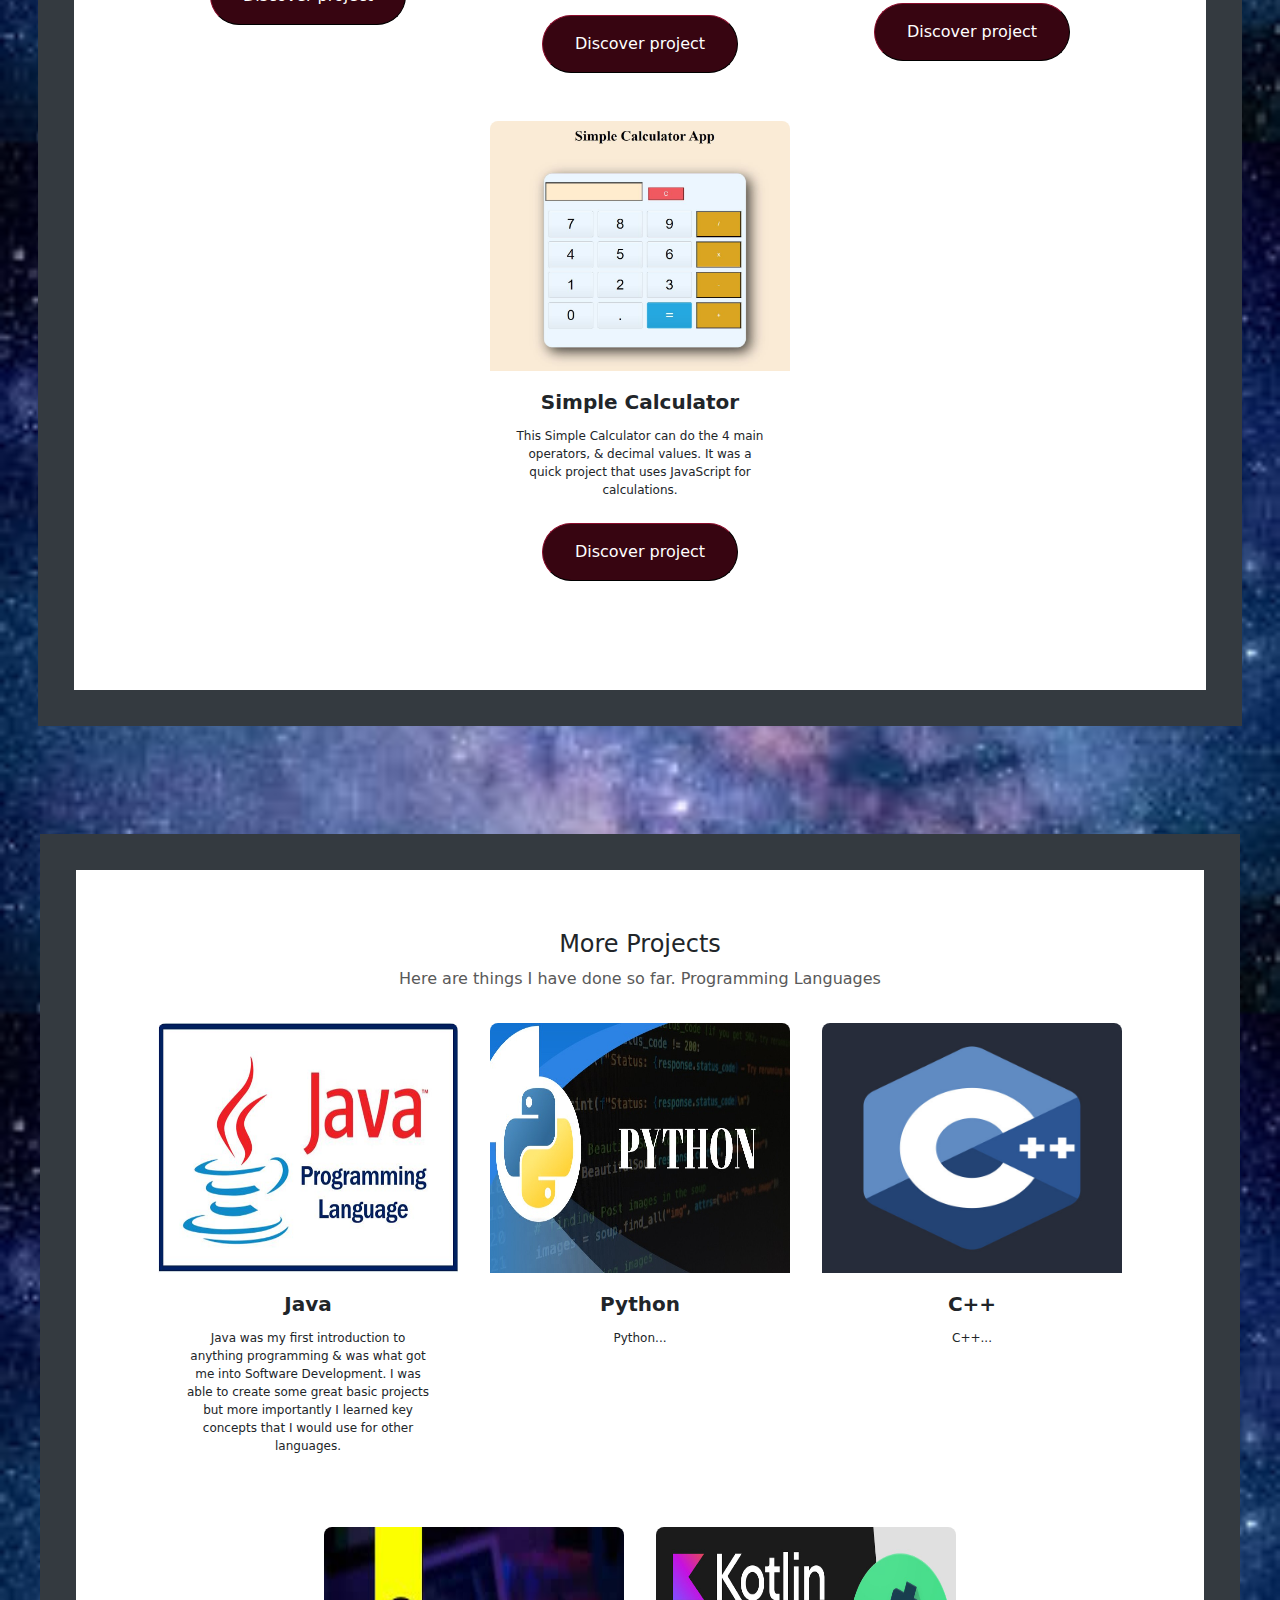
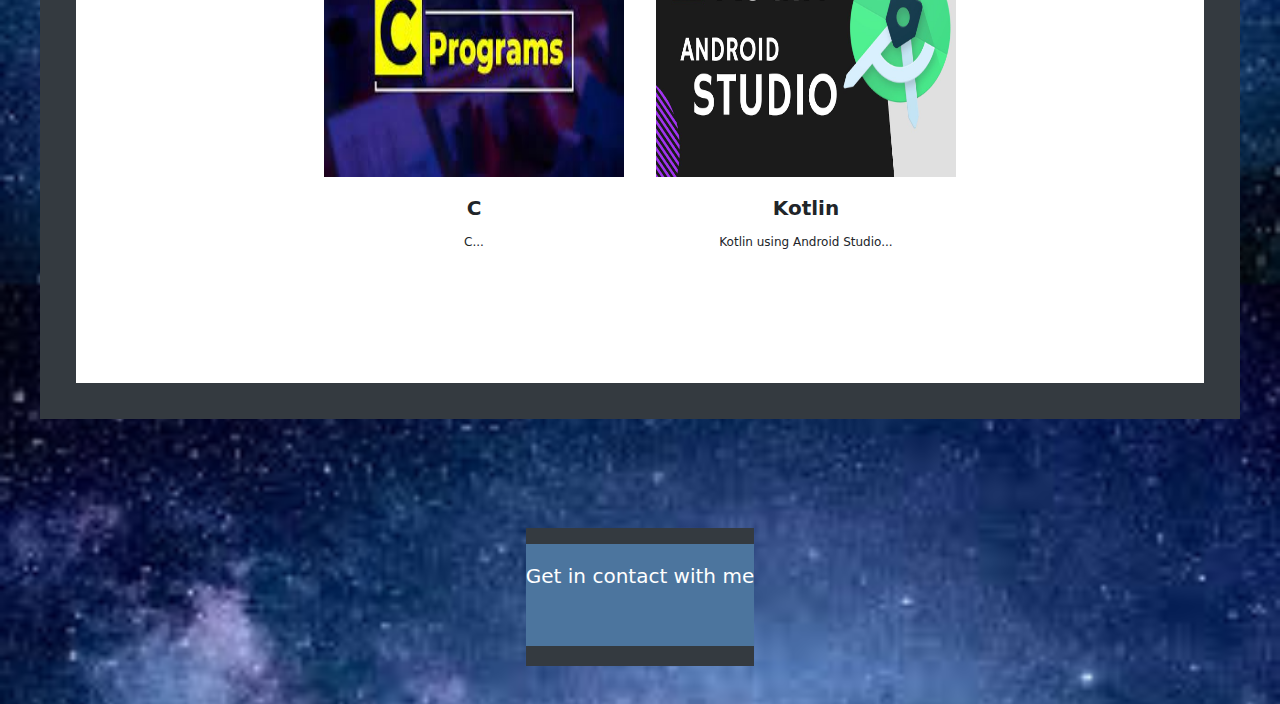
==== commit 24e0a518: "Added Certificate Section" ====
--- a/index/index.html
+++ b/index/index.html
@@ -14,6 +14,7 @@
         integrity="sha512-DTOQO9RWCH3ppGqcWaEA1BIZOC6xxalwEsw9c2QQeAIftl+Vegovlnee1c9QX4TctnWMn13TZye+giMm8e2LwA=="
         crossorigin="anonymous" referrerpolicy="no-referrer" />
     <title>Levi Reyes - Portfolio</title>
+    <link rel="icon" href="Images/IconCloud.png">
 </head>
 
 <body>
@@ -32,8 +33,8 @@
                     <div class="landing-Page-Links-Container">
                         <ul class="nav-Links">
                             <li><a href="#home">Home</a></li>
-                            <li><a href="#aboutMe">About Me</a></li>
-                            <li><a href="#certificates">Certificates</a></li>
+                            <li><a href="html/aboutMePage.html">About Me</a></li>
+                            <li><a href="html/certificatePage.html">Certificates</a></li>
                             <li><a href="#contact">Contact</a></li>
                         </ul>
                     </div>
@@ -243,168 +244,28 @@
             </div>
         </main>
 
-        <!--
         <main>
-            <div id="certificates-Section" class="landing-page-main">
-                Certificates Section
-                <h4>Certificates</h4>
-                <span class="landing-page-text15"></span>
-                <div class="landing-page-cards-container">
-                    1st Cert Section
-                    <div class="place-card-container">
-                        <img alt="JavaImage" src="Images/AccentureCert.JPG" class="place-card-image" />
-                        <div class="place-card-container1">
-                            <span class="title-Card-Text">
-                                <span>Java</span>
-                            </span>
-                            <span class="description-Card-Text">
-                                <span>Java was my first introduction to anything programming & was what got me into
-                                    Software Development.
-                                    I was able to create some great basic projects but more importantly I learned key
-                                    concepts that I would use for other languages.</span>
-                            </span>
-                            <!-
-                                <a href="https://lemon-pie-recipe.vercel.app/" class="landing-page-link01" target="_blank">
-                                    <div class="solid-button-container">
-                                        <button class="outline-button-button button Button">
-                                            <span>Discover project</span></button>
-                                    </div>
-                                </a>->
-                        </div>
-                    </div>
-
-                    <!-Python Section->
-                    <div class="place-card-container">
-                        <img alt="PythonImage" src="Images/Image2.jpg" class="place-card-image" />
-                        <div class="place-card-container1">
-                            <span class="title-Card-Text">
-                                <span>Python</span>
-                            </span>
-                            <span class="description-Card-Text">
-                                <span>Python...</span>
-                            </span>
-                        </div>
-                    </div>
-
-                    <!-C++ Section->
-                    <div class="place-card-container">
-                        <img alt="C++Image" src="Images/Image3.jpg" class="place-card-image" />
-                        <div class="place-card-container1">
-                            <span class="title-Card-Text">
-                                <span>C++</span>
-                            </span>
-                            <span class="description-Card-Text">
-                                <span>C++...</span>
-                            </span>
-                        </div>
-                    </div>
-
-                    <!-C Section->
-                    <div class="place-card-container">
-                        <img alt="CImage" src="Images/Image4.jpg" class="place-card-image" />
-                        <div class="place-card-container1">
-                            <span class="title-Card-Text">
-                                <span>C</span>
-                            </span>
-                            <span class="description-Card-Text">
-                                <span>C...</span>
-                            </span>
-                        </div>
-                    </div>
-
-                    <!-Android Studio Section->
-                    <div class="place-card-container">
-                        <img alt="KotlinImage" src="Images/Image5.jpg" class="place-card-image" />
-                        <div class="place-card-container1">
-                            <span class="title-Card-Text">
-                                <span>Kotlin</span>
-                            </span>
-                            <span class="description-Card-Text">
-                                <span>Kotlin using Android Studio...</span>
-                            </span>
-                        </div>
-                    </div>
-
-                </div>
+            <!--This will be the links to social media-->
+            <div class="footer text-center mt-3" id="contact">
+                <footer>
+                    <h5>Get in contact with me</h5>
+                    <div id="icons">
+                        <a href="https://www.instagram.com/levi_reyes_8/" target="_blank"><i
+                                class="fa fab fa-instagram"></i></a>
+                        <a href="https://www.linkedin.com/in/levi-reyes-5328772b3/" target="_blank"><i
+                                class="fa fab fa-linkedin"></i></a>
+                        <a href="https://github.com/LeviR-UofA" target="_blank"><i class="fa fab fa-github"></i></a>
+                        <a href="mailto:levi8reyes23@arizona.edu" target="_blank"><i class="fa far fa-envelope"></i></a>
+                        <!--<a href="tel:+19282618775" target="_blank"><i class="fa fas fa-phone"></i></a>-->
+                        <a href="tel:+1928xxxxxxx" target="_blank"><i class="fa fas fa-phone"></i></a>
+                    </div>
+                </footer>
+
             </div>
         </main>
-    -->
-
-
-
-    <div id="certificates">
-        <div class="text-center">
-            <h3>Certificates:</h3>
-        </div>
-        <p>This Section is For Certificates Awarded to me.</p>
-
-        <main>
-            <!--First Row of Web Development Projects-->
-            <!--1st Certification-->
-            <div class="image-container">
-                <!--<a href="https://lemon-pie-recipe.vercel.app/" target="_blank">-->
-                <img src="Images/AccentureCert.JPG" alt="AccentureCertImage">
-                <div class="image-overlay">
-                    <p>Accenture Certificate</p>
-                </div>
-                </a>
-            </div>
-            <!--2nd Certification-->
-            <div class="image-container">
-                <!--<a href="https://tmnt-rancid-tomatoes.vercel.app/" target="_blank">-->
-                <img src="Images/GoldmanSachsCert.JPG" alt="TMNTImage">
-                <div class="image-overlay">
-                    <p>GoldmanSachs Certificate</p>
-                </div>
-                <!--</a>-->
-            </div>
-            <!--3rd Certification-->
-            <div class="image-container">
-                <!--<a href="https://vigenere-cipher-five.vercel.app/" target="_blank">-->
-                <img src="Images/TataCert.JPG" alt="CipherImage">
-                <div class="image-overlay">
-                    <p>Tata Certificate</p>
-                </div>
-                </a>
-            </div>
-
-            <!--First Certificate-->
-            <div class="image-container">
-                <!--<a href="https://lemon-pie-recipe.vercel.app/" target="_blank">-->
-                <img src="Images/UAForageCert.JPG" alt="UAForageCert">
-                <div class="image-overlay">
-                    <p>UA Forage 15 Hour Cert</p>
-                </div>
-                </a>
-                <p>This was a 15 Hour Certificate awarded to me by UA for completing the previous 3 Forage
-                    certificates.</p>
-            </div>
-            <!--Second Certificate-->
-
-
 
     </div>
-
-    <!--This will be the links to social media-->
-    <div class="footer text-center mt-3" id="contact">
-        <footer>
-            <h5>Get in contact with me</h5>
-            <div id="icons">
-                <a href="https://www.instagram.com/levi_reyes_8/" target="_blank"><i
-                        class="fa fab fa-instagram"></i></a>
-                <a href="https://www.linkedin.com/in/levi-reyes-5328772b3/" target="_blank"><i
-                        class="fa fab fa-linkedin"></i></a>
-                <a href="https://github.com/LeviR-UofA" target="_blank"><i class="fa fab fa-github"></i></a>
-                <a href="mailto:levi8reyes23@arizona.edu" target="_blank"><i class="fa far fa-envelope"></i></a>
-                <!--<a href="tel:+19282618775" target="_blank"><i class="fa fas fa-phone"></i></a>-->
-                <a href="tel:+1928xxxxxxx" target="_blank"><i class="fa fas fa-phone"></i></a>
-            </div>
-        </footer>
-
-    </div>
-
     <!--<script src="scripts.js"></script>-->
-
 </body>
 
 </html>--- a/index/styles.css
+++ b/index/styles.css
@@ -24,24 +24,22 @@
   min-height: 100vh;
   align-items: center;
   flex-direction: column;
-  /*background-color: #4c759e;*/
   background-image: url("Images/SpaceBackground.jpg");
   object-fit: fill;
   background-size: contain;
 }
 .landing-Page-Top-Container {
-  width: 100%;
-  /*height: 600px;*/
-  height: 50vw;
-  min-height: 280px;
+  width: 100vw;
+  height: 100vh;
+  min-height: 100vh;
   display: flex;
   flex-direction: column;
   background-size: cover;
   background-image: url("Images/LandingPage.JPG");
-  object-fit: fill;
+  background-repeat: no-repeat;
+  object-fit: contain;
   background-position: 0% 40%;
   padding-bottom: 5%;
-  border-bottom: #e41010;
 }
 .landing-Page-Navbar {
   background-color: #4c759e;
@@ -53,38 +51,36 @@
   flex-direction: row;
   justify-content: space-between;
   box-shadow: 0px 0px 10px rgba(0, 0, 0, 0.1);
-  margin-bottom: 1%;
   position: fixed;
-  padding-top: 0.1%;
+  padding: 1%;
   padding-left: 2%;
   padding-right: 2%;
-  padding-bottom: 0%;
+  
 }
 .icon {
-  /*width: 4%;*/
   width: 3.5vw;
   height: 100%;
   object-fit: contain;
 }
 .navtextleft {
-  /*font-size: 1.5em;*/
-  /*font-size: 120%;*/
-  font-size: 1.3vw;
-  color: #FFFFFF;
+  font-size: 1.6vw;
+  color: #FFFFFF;
+  padding-bottom: 0%;
+  margin-bottom: 0%;
 }
 .navtextmiddle {
-  /*font-size: 1.7em;*/
-  /*font-size: 150%;*/
-  font-size: 1.5vw;
+  font-size: 2vw;
   color: #FFFFFF;
   font-weight: bold;
+  padding-bottom: 0%;
+  margin-bottom: 0%;
 }
 .landing-Page-Right-Side {
   display: flex;
   align-items: center;
   flex-direction: row;
   justify-content: space-between;
-  padding-top: 1%;
+  padding-top: 0%;
 }
 .landing-Page-Links-Container {
   display: flex;
@@ -92,17 +88,20 @@
   flex-direction: row;
   justify-content: space-between;
   text-align: center;
+  
 }
 .nav-Links {
   list-style: none;
   display: flex;
-  /*gap: 10px;*/
   gap: 1%;
-  font-size: 1vw;
+  font-size: 1.2vw;
+  padding-left: 0%;
+  align-items: center;
+  margin-bottom: 0%;
+  align-content: center;
 }
 .nav-Links li {
-  /*margin-right: 20px;*/
-  margin-right: 2vw;
+  margin-right: 1vw;
   align-self: center;
   text-align: center;
 }
@@ -128,50 +127,41 @@
   border: none;
   padding-top: 5%;
   padding-left: 1%;
-  /*border-radius: 50px;*/
   border-radius: 2.604vw;
   padding-right: 1%;
   padding-bottom: 5%;
   background-color: #370511ff;
-  /*width: 16vw;
-  height: 4vh;*/
   width: 16vw;
   height: 8vh;
   font-size: 1.3vw;
 }
 .landing-Page-Hero {
-  flex: 1;
+  flex: 2;
   width: 100vw;
-  display: flex;
-  /*max-width: 1000px;*/
+  height: 100vh;
+  display: flex;
   max-width: 100vw;
+  max-height: 100vh;
   align-items: end;
   padding-top: 1%;
-  /*padding-left: 2%;
-  padding-right: 2%;*/
   padding-left: 2vw;
   padding-right: 8vw;
   flex-direction:column;
-  /*padding-bottom: 3em;*/
   padding-bottom: 0%;
   justify-content: space-between;
   color: #ffffff;
-  margin-top: 14vh;
+  margin-top: 20vh;
 }
 .landing-Page-Content-Container {
   display: flex;
   align-items: flex-start;
   flex-direction: column;
   width: fit-content;
-  /*width: 30vw;
-  height: 30vh;*/
 }
 .landing-Page-Text09 {
-  /*font-size: 2.5rem;*/
   font-size: 2.6vw;
 }
 .landing-Page-Subheading {
-  /*font-size: 1.3rem;*/
   font-size: 1.4vw;
   text-align: center;
 }
@@ -200,6 +190,7 @@
   color: #595959;
   margin-left: 5%;
   margin-right: 5%;
+  text-align: center;
 }
 .landing-page-cards-container {
   width: 100%;
@@ -223,7 +214,7 @@
 .place-card-image {
   width: 100%;
   height: 250px;
-  object-fit: cover;
+  object-fit: fill;
   border-top-left-radius: 8px;
   border-top-right-radius: 8px;
 }
@@ -245,6 +236,7 @@
   font-size: 12px;
   max-width: 250px;
   margin-bottom: 2em;
+  text-align: center;
 }
 .outline-button-button {
   color: #ffffff;
@@ -278,7 +270,7 @@
   background-color: #343a40;
   color: #ffffff;
   text-align: center;
-  padding: 20px 0;
+  padding: 20px;
 }
 
 .text-center {
@@ -303,11 +295,13 @@
   flex-wrap: wrap;
   background-color: #343a40;
   margin: 3%;
-}
-
+  margin-top: 5.5%;
+}
+
+/*
 .projects {
   background-color: #e41010;
-}
+}*/
 
 .image-container {
   position: relative;
@@ -331,15 +325,16 @@
   opacity: 0;
   transition: opacity 0.3s ease-in-out;
 }
-
+/*
 .image-container:hover .image-overlay {
   opacity: 1;
-}
-
+}*/
+
+/*
 .image-overlay p {
   text-align: center;
   font-size: 18px;
-}
+}*/
 
 /*Sets image dimensions*/
 img {
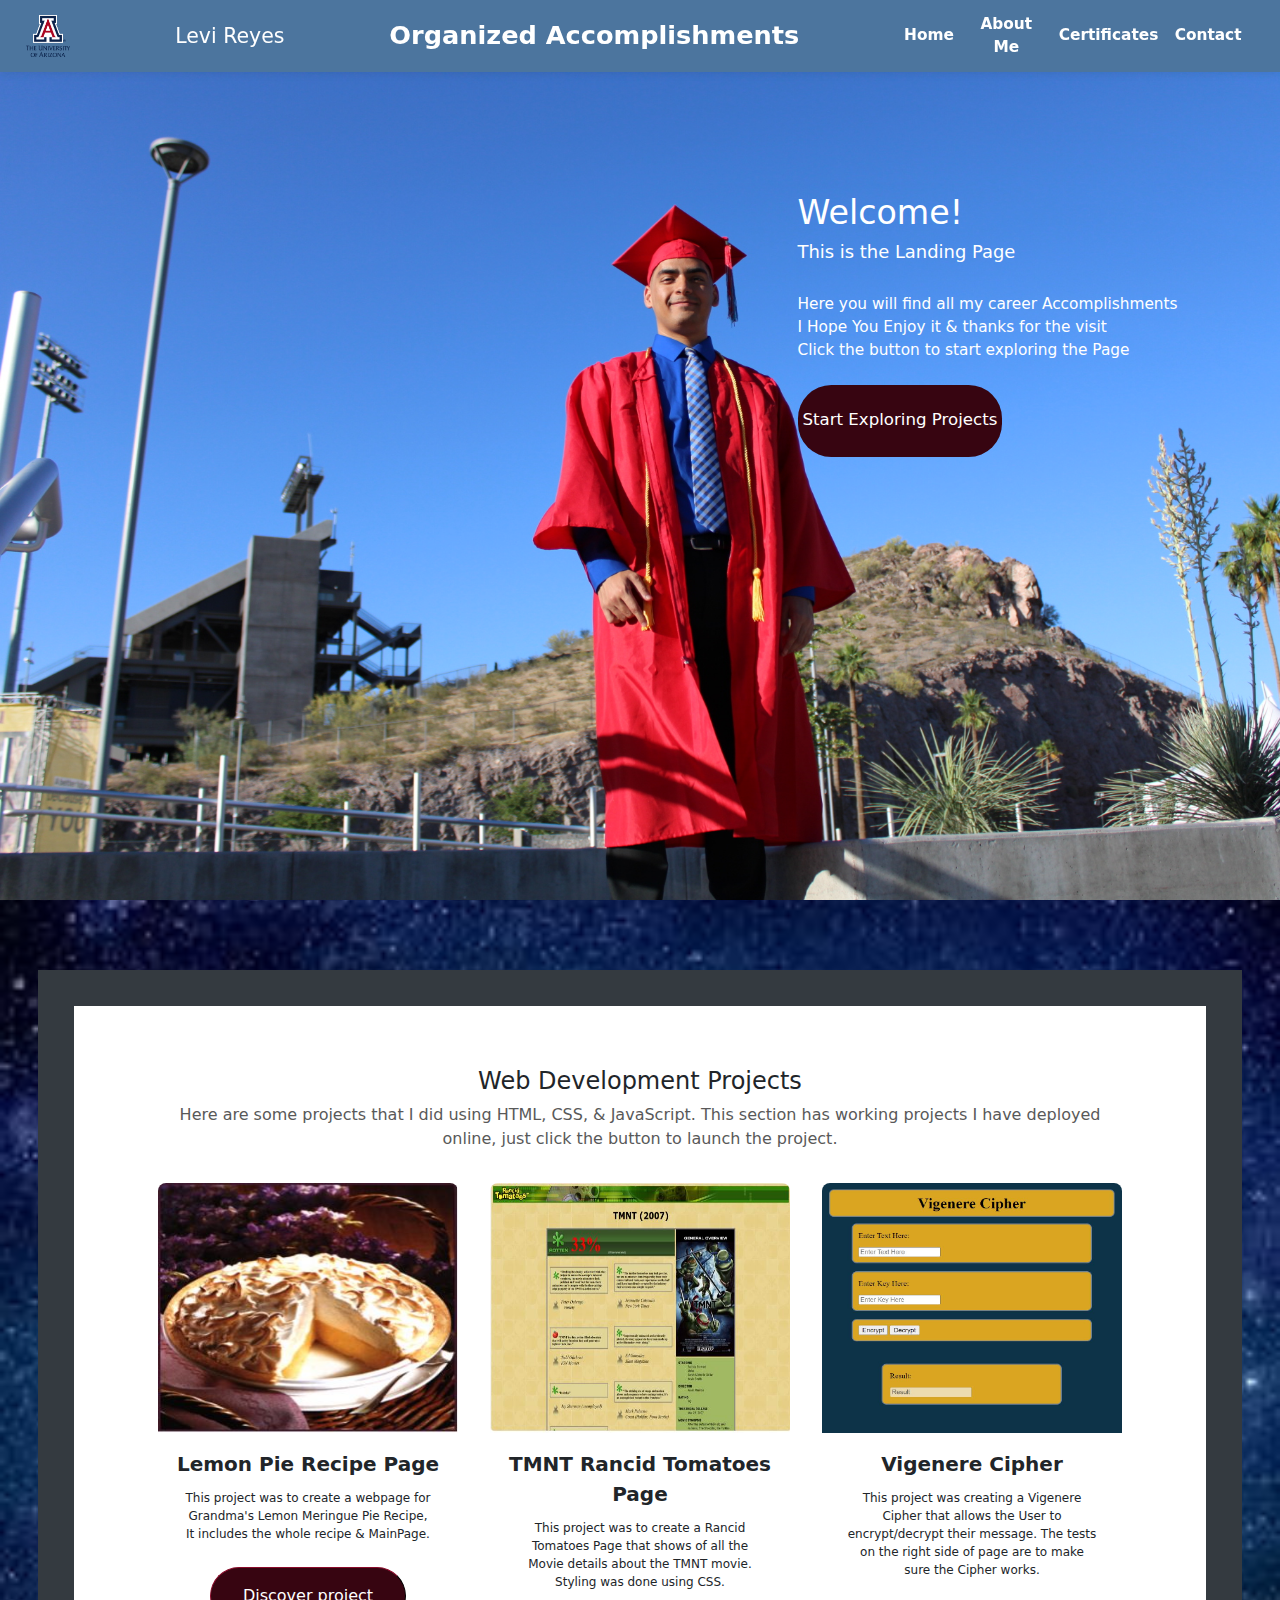
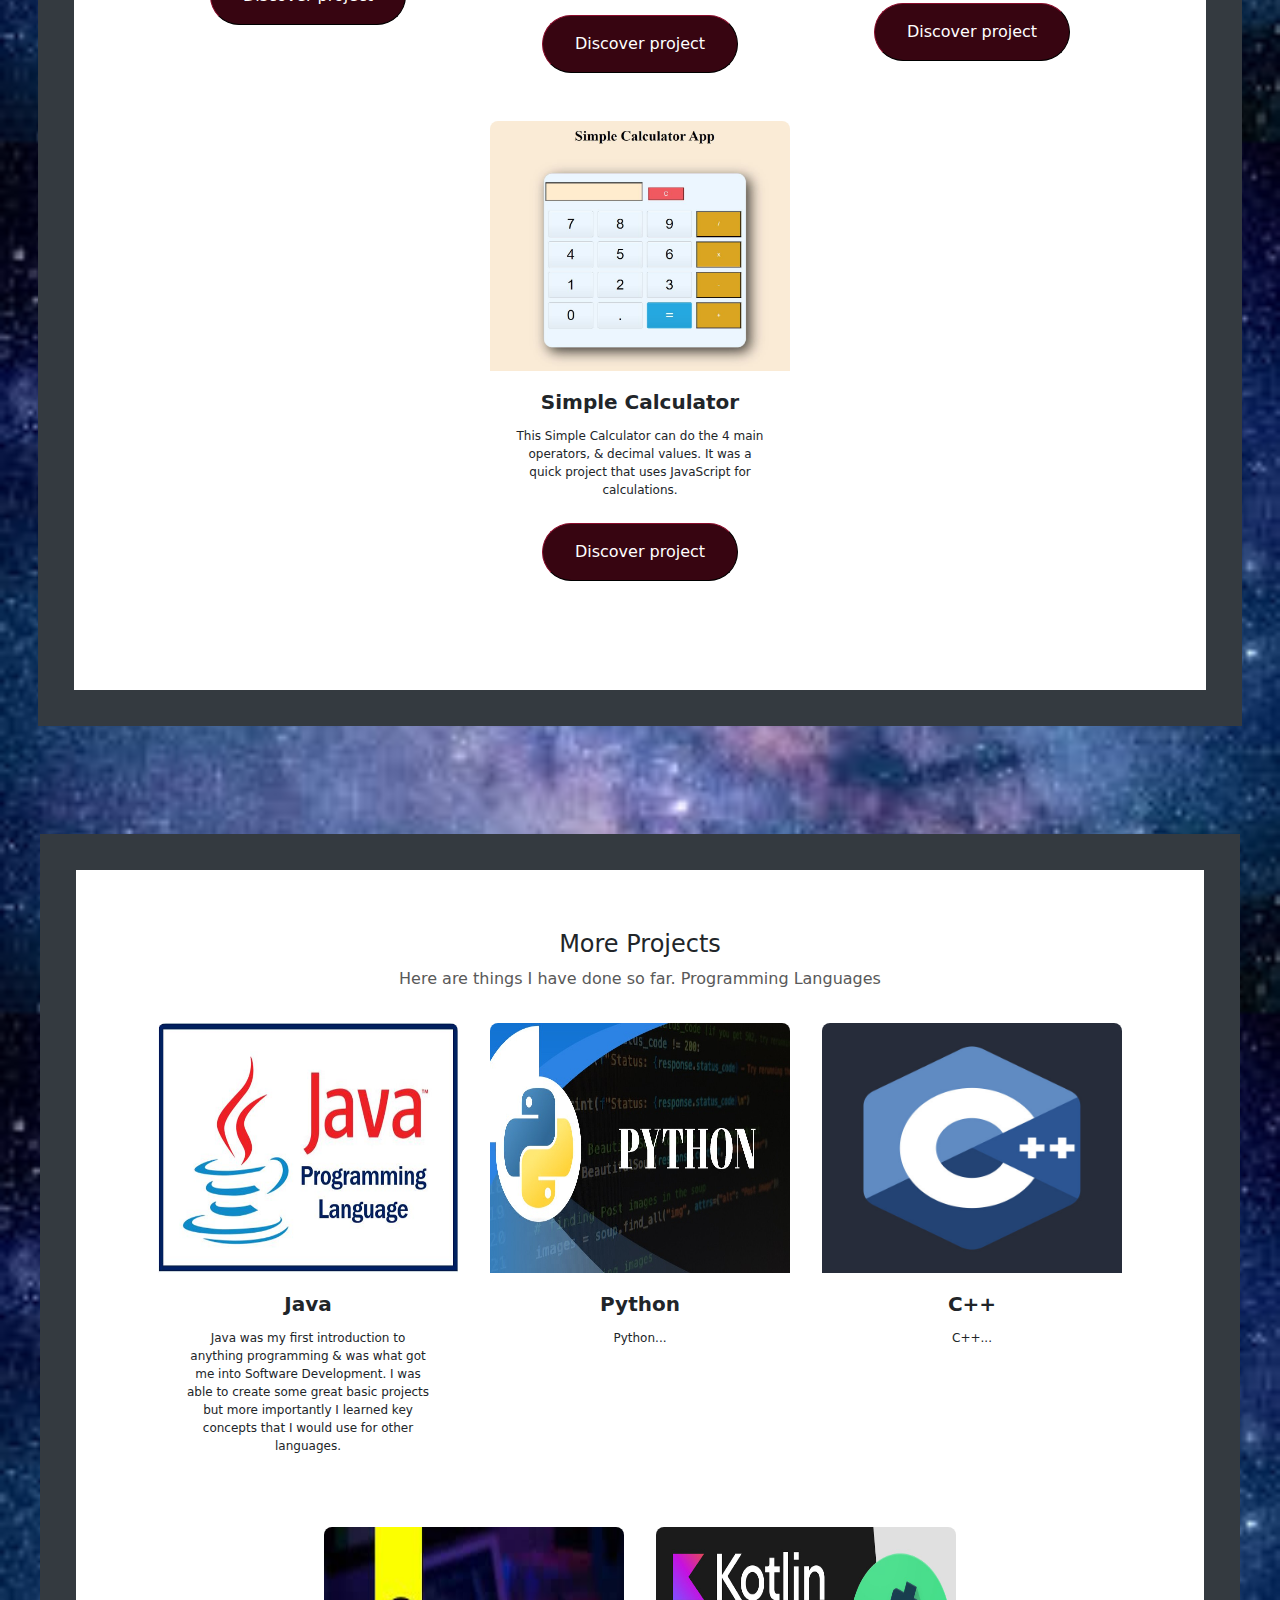
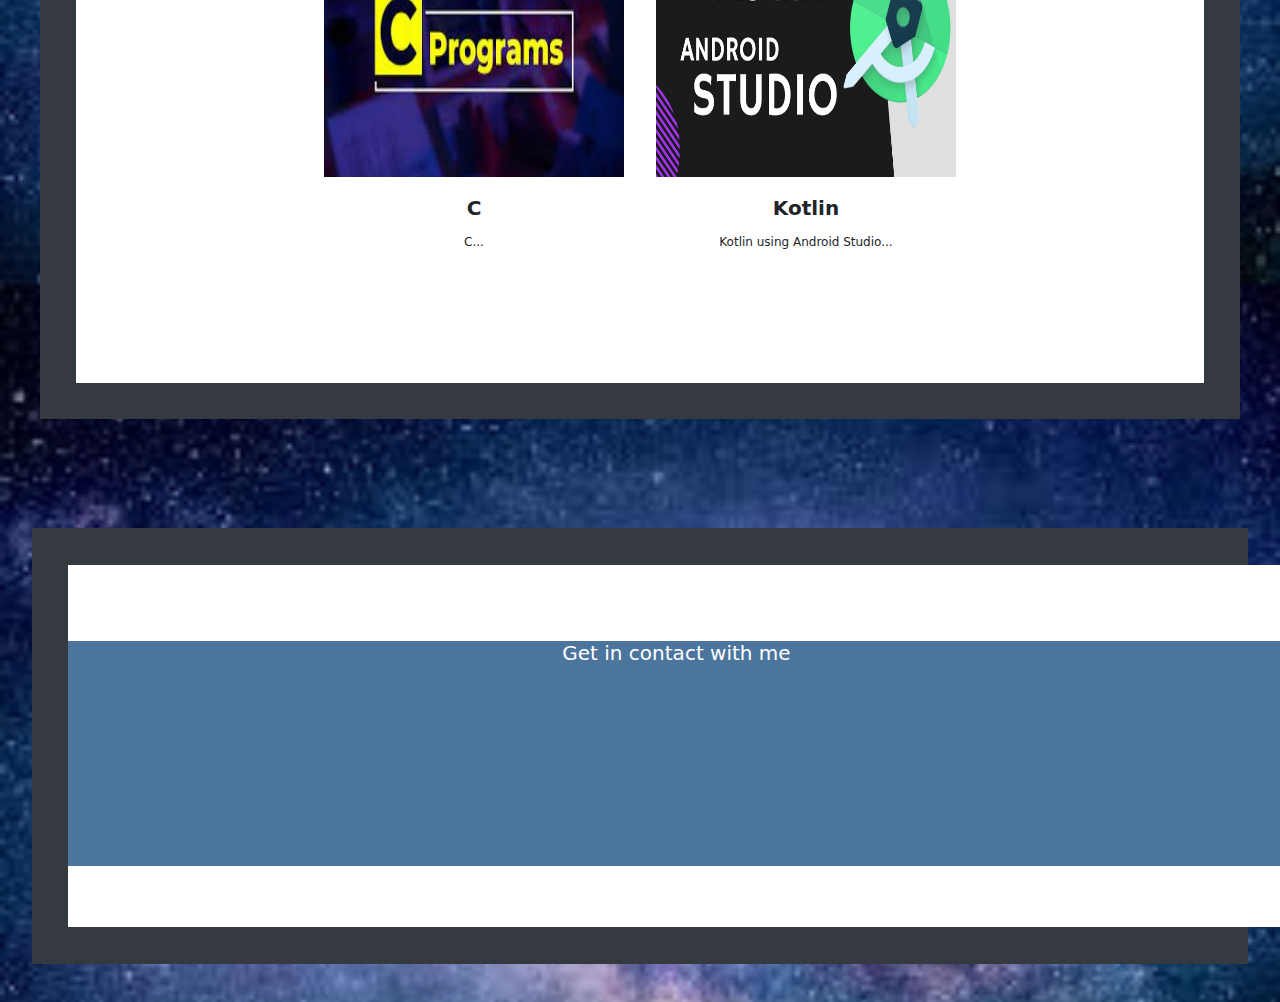
==== commit 34d23360: "Progress on contact me section" ====
--- a/index/index.html
+++ b/index/index.html
@@ -13,6 +13,7 @@
     <link rel="stylesheet" href="https://cdnjs.cloudflare.com/ajax/libs/font-awesome/6.5.1/css/all.min.css"
         integrity="sha512-DTOQO9RWCH3ppGqcWaEA1BIZOC6xxalwEsw9c2QQeAIftl+Vegovlnee1c9QX4TctnWMn13TZye+giMm8e2LwA=="
         crossorigin="anonymous" referrerpolicy="no-referrer" />
+    <!--<script src="scripts.js"></script>-->
     <title>Levi Reyes - Portfolio</title>
     <link rel="icon" href="Images/IconCloud.png">
 </head>
@@ -35,12 +36,12 @@
                             <li><a href="#home">Home</a></li>
                             <li><a href="html/aboutMePage.html">About Me</a></li>
                             <li><a href="html/certificatePage.html">Certificates</a></li>
-                            <li><a href="#contact">Contact</a></li>
+                            <li><a href="#contact-section">Contact</a></li>
                         </ul>
                     </div>
                 </div>
             </nav>
-
+            
             <!--Section for BackgroundImage & Text-->
             <div class="landing-Page-Hero">
                 <div class="landing-Page-Content-Container">
@@ -245,27 +246,27 @@
         </main>
 
         <main>
-            <!--This will be the links to social media-->
-            <div class="footer text-center mt-3" id="contact">
-                <footer>
-                    <h5>Get in contact with me</h5>
-                    <div id="icons">
-                        <a href="https://www.instagram.com/levi_reyes_8/" target="_blank"><i
-                                class="fa fab fa-instagram"></i></a>
-                        <a href="https://www.linkedin.com/in/levi-reyes-5328772b3/" target="_blank"><i
-                                class="fa fab fa-linkedin"></i></a>
-                        <a href="https://github.com/LeviR-UofA" target="_blank"><i class="fa fab fa-github"></i></a>
-                        <a href="mailto:levi8reyes23@arizona.edu" target="_blank"><i class="fa far fa-envelope"></i></a>
-                        <!--<a href="tel:+19282618775" target="_blank"><i class="fa fas fa-phone"></i></a>-->
-                        <a href="tel:+1928xxxxxxx" target="_blank"><i class="fa fas fa-phone"></i></a>
-                    </div>
-                </footer>
-
+            <div id="contact-section" class="landing-page-main">
+                <!--This will be the links to social media-->
+                <div class="footer text-center mt-3">
+                    <footer>
+                        <h5>Get in contact with me</h5>
+                        <div id="icons">
+                            <a href="https://www.instagram.com/levi_reyes_8/" target="_blank"><i
+                                    class="fa fab fa-instagram"></i></a>
+                            <a href="https://www.linkedin.com/in/levi-reyes-5328772b3/" target="_blank"><i
+                                    class="fa fab fa-linkedin"></i></a>
+                            <a href="https://github.com/LeviR-UofA" target="_blank"><i class="fa fab fa-github"></i></a>
+                            <a href="mailto:levi8reyes23@arizona.edu" target="_blank"><i class="fa far fa-envelope"></i></a>
+                            <!--<a href="tel:+19282618775" target="_blank"><i class="fa fas fa-phone"></i></a>-->
+                            <a href="tel:+1928xxxxxxx" target="_blank"><i class="fa fas fa-phone"></i></a>
+                        </div>
+                    </footer>
+                </div>
             </div>
         </main>
 
     </div>
-    <!--<script src="scripts.js"></script>-->
 </body>
 
 </html>--- a/index/styles.css
+++ b/index/styles.css
@@ -41,6 +41,7 @@
   background-position: 0% 40%;
   padding-bottom: 5%;
 }
+
 .landing-Page-Navbar {
   background-color: #4c759e;
   color: #FFFFFF;
@@ -275,7 +276,8 @@
 
 .text-center {
   text-align: center;
-  margin: 20px 0;
+  margin: 0%;
+  flex: auto;
 }
 
 .container {
@@ -346,13 +348,20 @@
 .footer {
   background-color: #4c759e;
   color: #ffffff;
-  padding: 20px 0;
+  padding-left: 5%;
+  padding-right: 5%;
+  width: 95vw;
+  height: 25vh;
+  margin-left: 5%;
+  margin-right: 5%;
+  margin-top: 0%;
 }
 
 #icons a {
   color: #ffffff;
   margin: 0 10px;
-  font-size: 20px;
+  font-size: xx-large;
+  flex-wrap: wrap;
 }
 
 #icons a:hover {
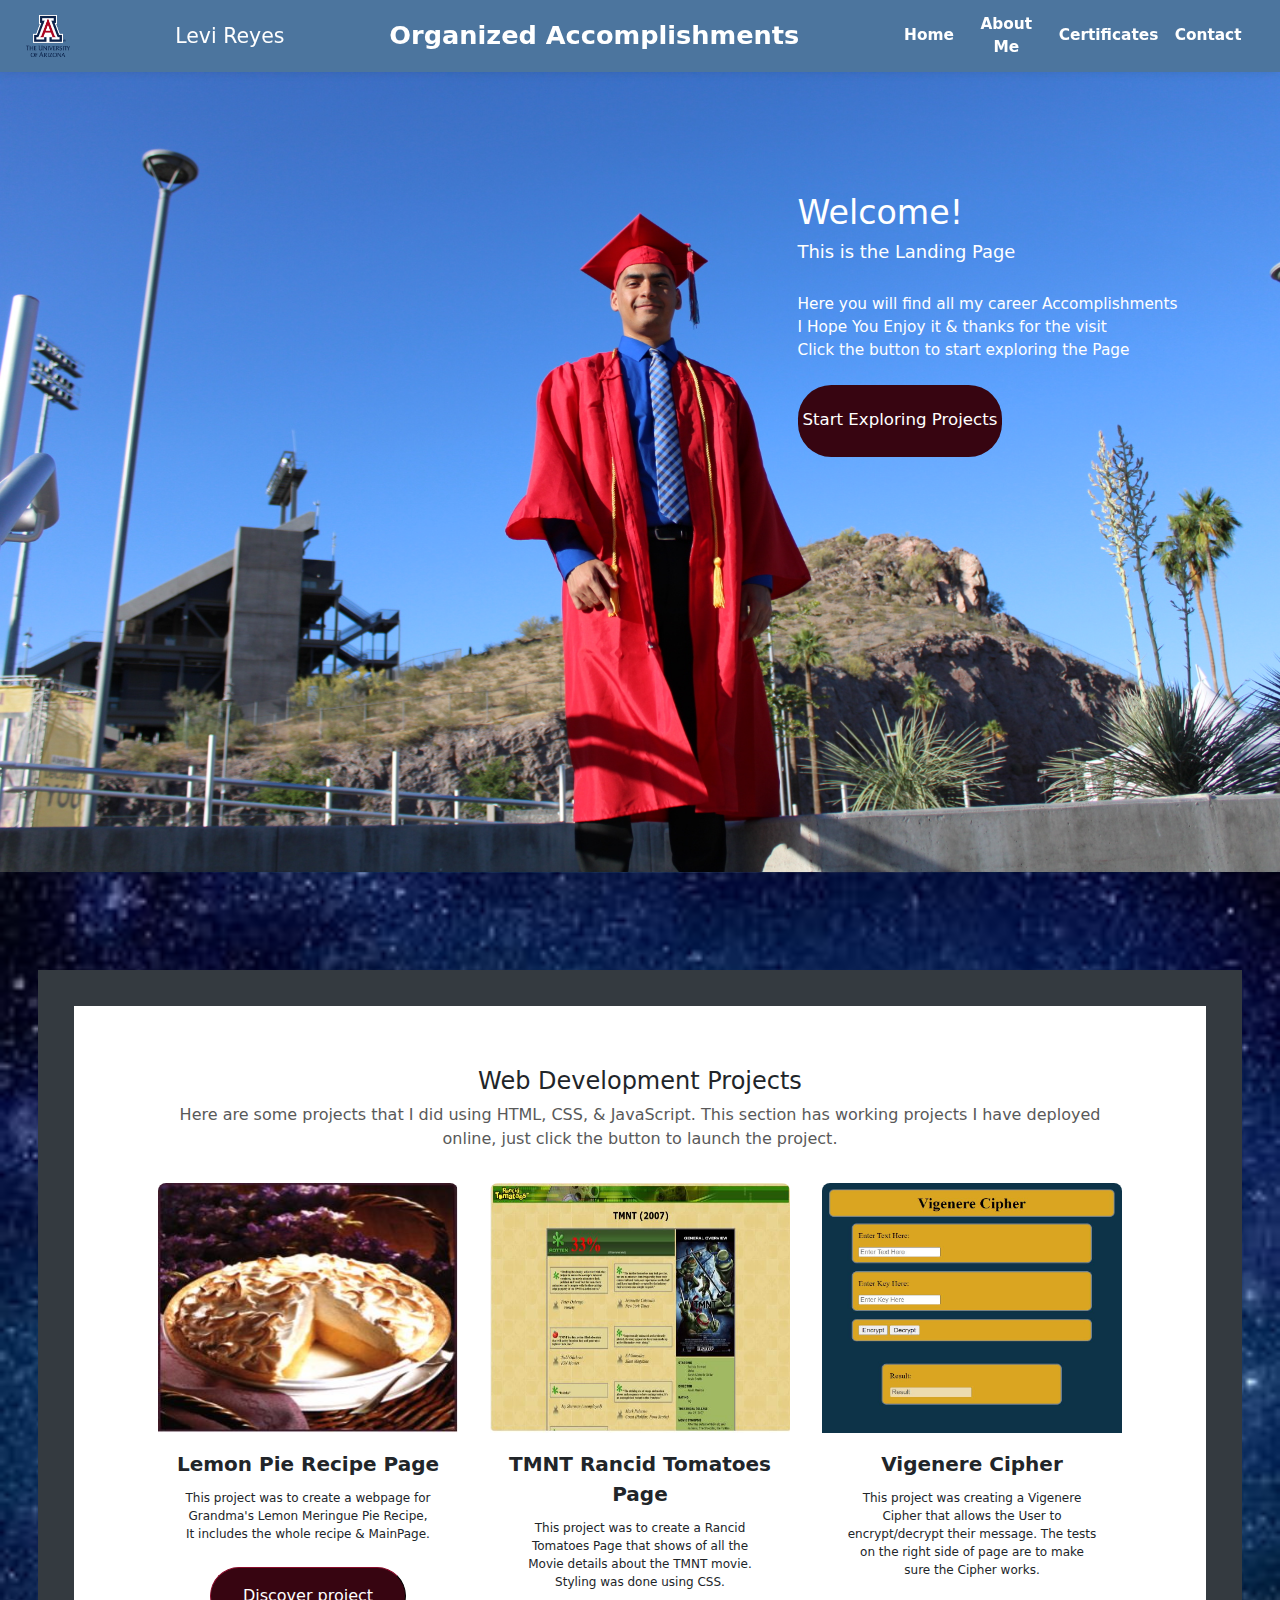
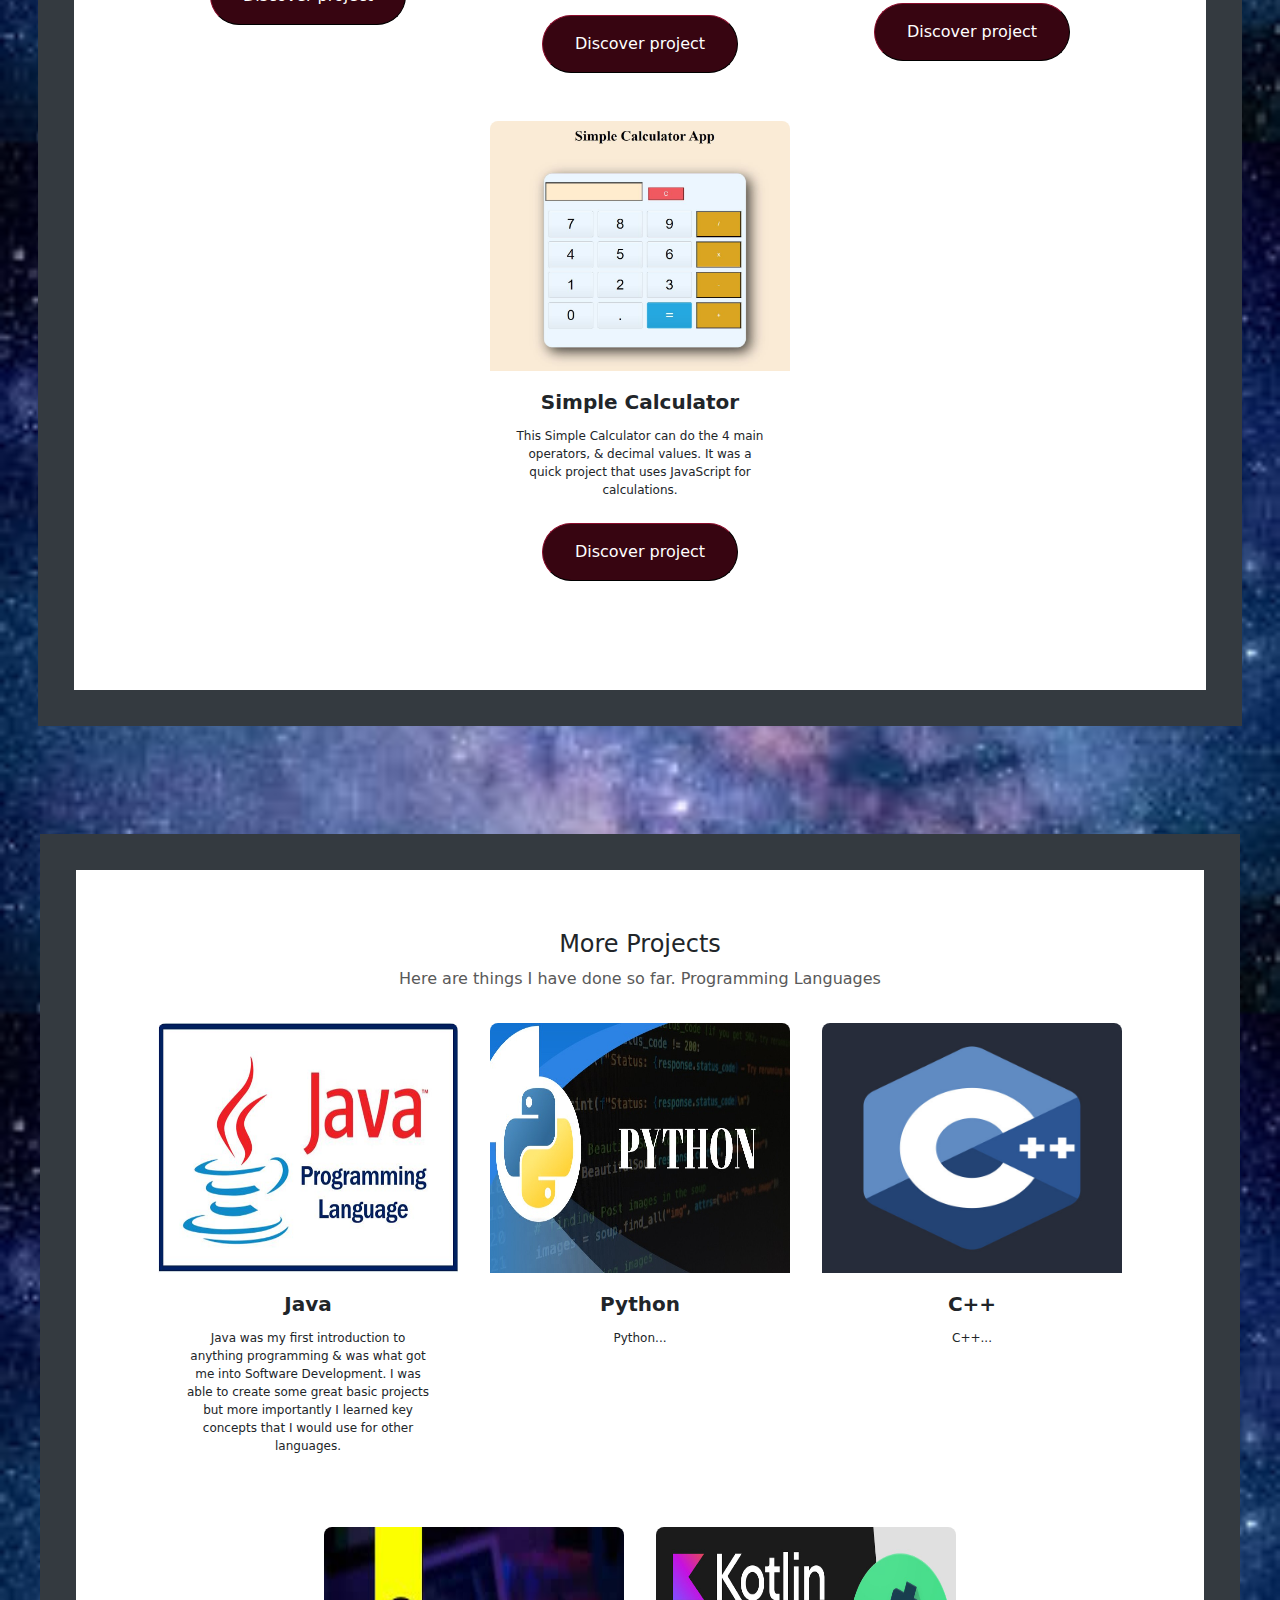
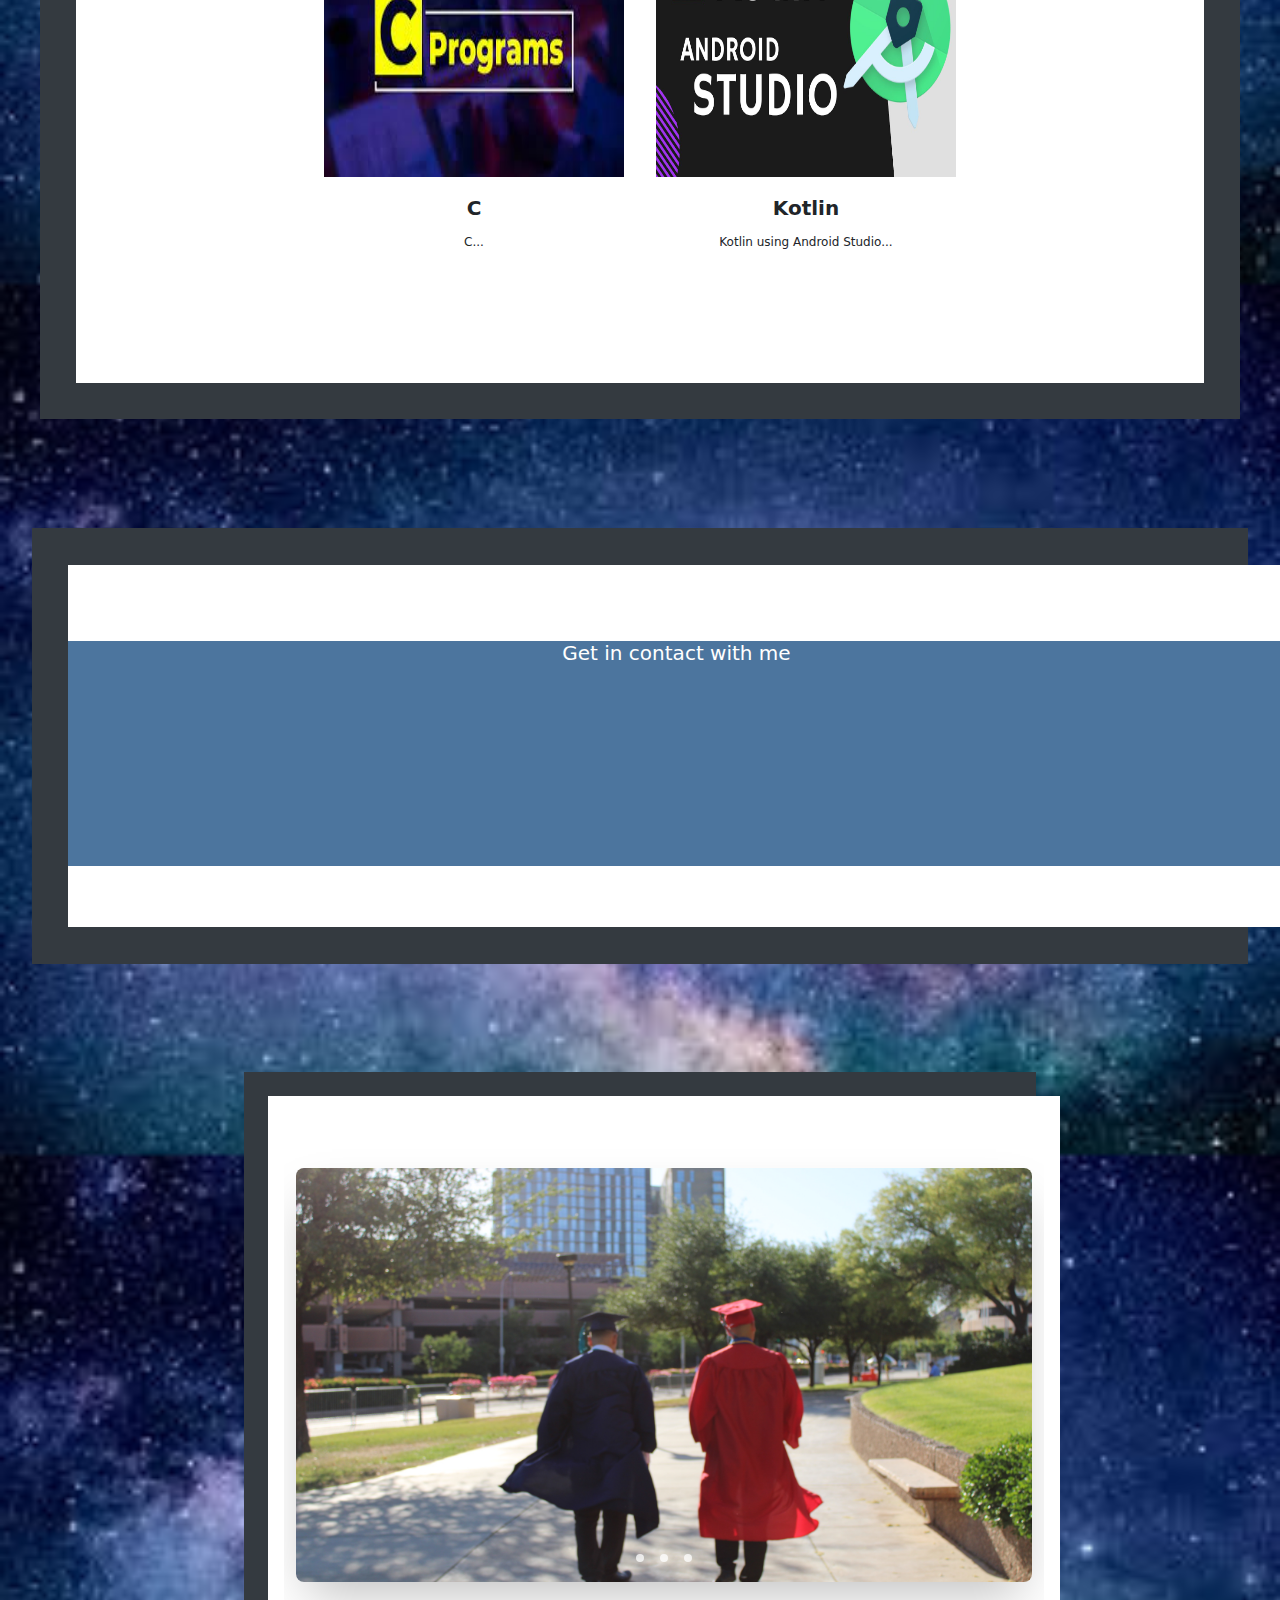
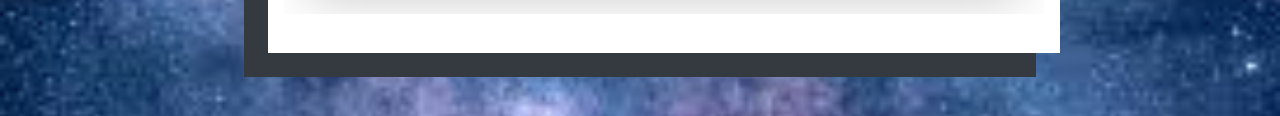
==== commit fe488cf4: "Added an image slider" ====
--- a/index/index.html
+++ b/index/index.html
@@ -266,6 +266,27 @@
             </div>
         </main>
 
+        <main>
+            <div id="test-section" class="landing-page-main">
+
+                <section class="container">
+                    <div class="slider-wrapper">
+                        <div class="slider">
+                            <img id="slide-1" src="Images/WalkingImage.JPG" alt="W">
+                            <img id="slide-2" src="Images/LandingPage.JPG" alt="">
+                            <img id="slide-3" src="Images/IconCloud.png" alt="">
+                        </div>
+                        <div class="slider-nav">
+                            <a href="#slide-1"></a>
+                            <a href="#slide-2"></a>
+                            <a href="#slide-3"></a>
+                        </div>
+                    </div>
+                </section>
+
+            </div>
+        </main>
+
     </div>
 </body>
 
--- a/index/styles.css
+++ b/index/styles.css
@@ -27,6 +27,7 @@
   background-image: url("Images/SpaceBackground.jpg");
   object-fit: fill;
   background-size: contain;
+  overflow: hidden; /*Hides Scrollbar*/
 }
 .landing-Page-Top-Container {
   width: 100vw;
@@ -37,6 +38,7 @@
   background-size: cover;
   background-image: url("Images/LandingPage.JPG");
   background-repeat: no-repeat;
+  background-size: 100vw;
   object-fit: contain;
   background-position: 0% 40%;
   padding-bottom: 5%;
@@ -280,17 +282,6 @@
   flex: auto;
 }
 
-.container {
-  margin: 10px auto;
-  max-width: 1200px; 
-}
-
-.container-xl {
-  background-color: white;
-  padding-top: 1%;
-  padding-bottom: 1%;
-}
-
 main {
   display: flex;
   justify-content: space-around;
@@ -301,18 +292,6 @@
 }
 
 /*
-.projects {
-  background-color: #e41010;
-}*/
-
-.image-container {
-  position: relative;
-  overflow: hidden;
-  width: 30%; /* Set the width to 30% to limit to 3 images per row */
-  margin-bottom: 20px; /* Add margin between rows */
-  background-color: aliceblue;
-}
-
 .image-overlay {
   position: absolute;
   top: 0;
@@ -326,7 +305,7 @@
   align-items: center;
   opacity: 0;
   transition: opacity 0.3s ease-in-out;
-}
+}*/
 /*
 .image-container:hover .image-overlay {
   opacity: 1;
@@ -338,8 +317,7 @@
   font-size: 18px;
 }*/
 
-/*Sets image dimensions*/
-img {
+.place-card-container img {
   width:  300px;
   height: 250px;
   object-fit: fill;
@@ -368,6 +346,51 @@
   color: #2d3236;
 }
 
-
-
-
+.container {
+  padding: 2rem;
+  overflow: hidden;
+}
+
+.slider-wrapper {
+  position: relative;
+  max-width: 48rem;
+  margin: 0 auto;
+}
+
+.slider {
+  display: flex;
+  aspect-ratio: 16/9;
+  /*overflow-x: auto;*/
+  scroll-snap-type: x mandatory;
+  scroll-behavior: smooth;
+  box-shadow: 0 1.5rem 3rem -0.75rem hsla(0, 0%, 0%, 0.25);
+  border-radius: 0.5rem;
+  overflow: hidden;
+}
+.slider img {
+  flex: 1 0 100%;
+  scroll-snap-align: start;
+  object-fit: cover;
+}
+.slider-nav {
+  display: flex;
+  column-gap: 1rem;
+  position: absolute;
+  bottom: 1.25rem;
+  left: 50%;
+  transform: translateX(-50%);
+  z-index: 1;
+}
+.slider-nav a {
+  width: 0.5rem;
+  height: 0.5rem;
+  border-radius: 50%;
+  background-color: #fff;
+  opacity: 0.75;
+  transition: opacity ease 250ms;
+}
+.slider-nav a:hover {
+  opacity: 1;
+}
+
+
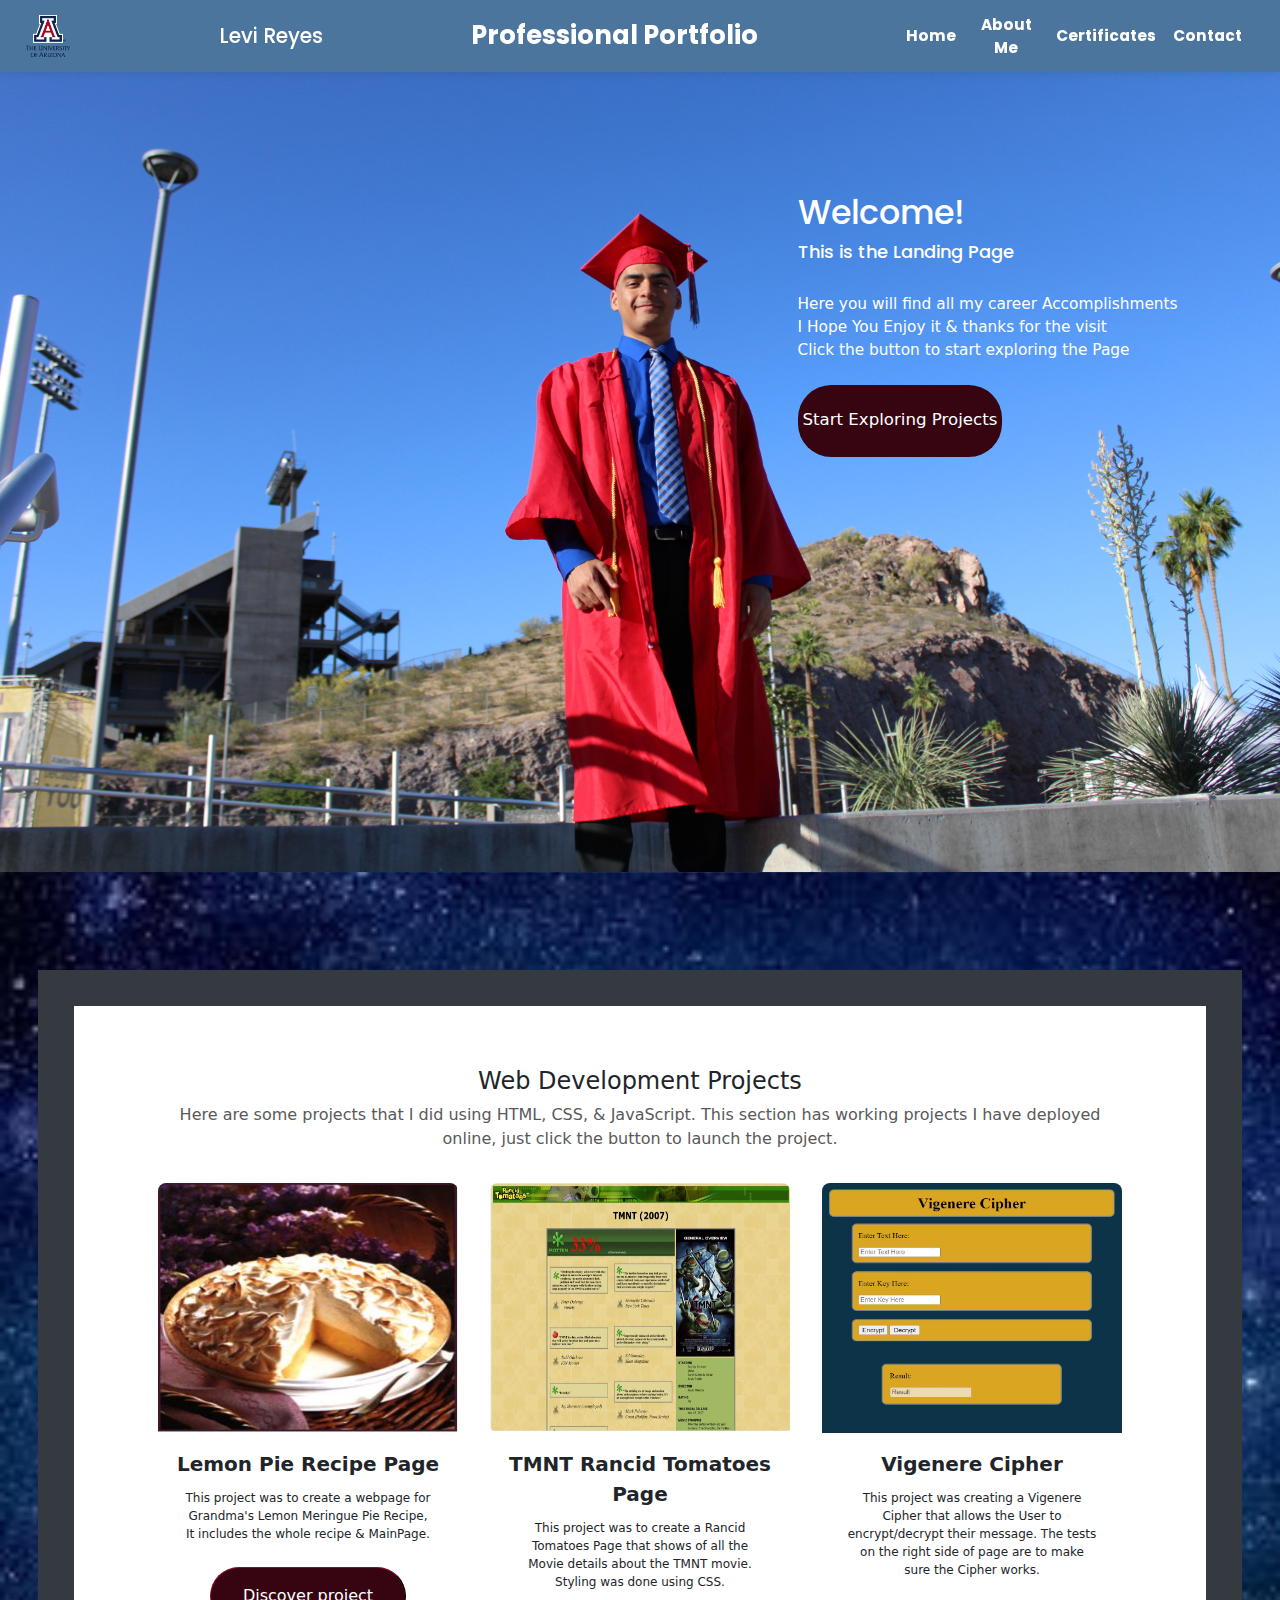
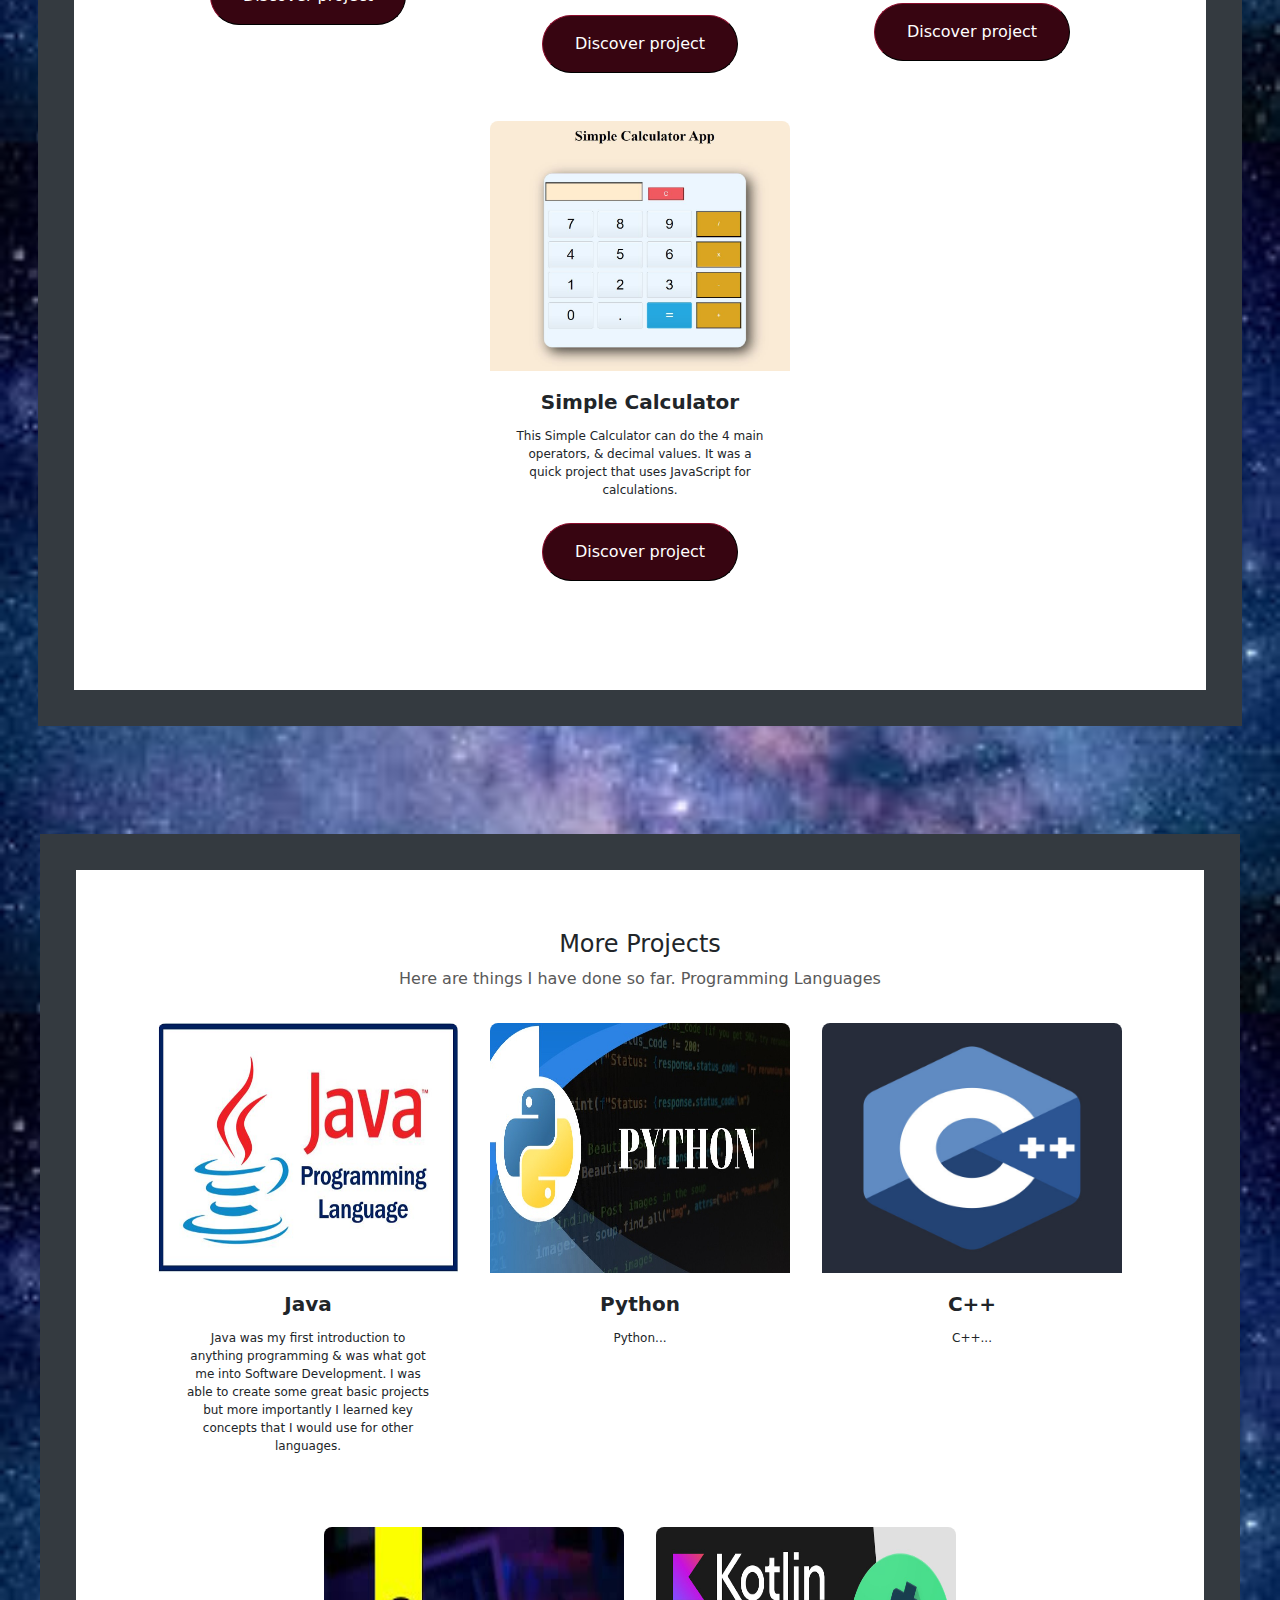
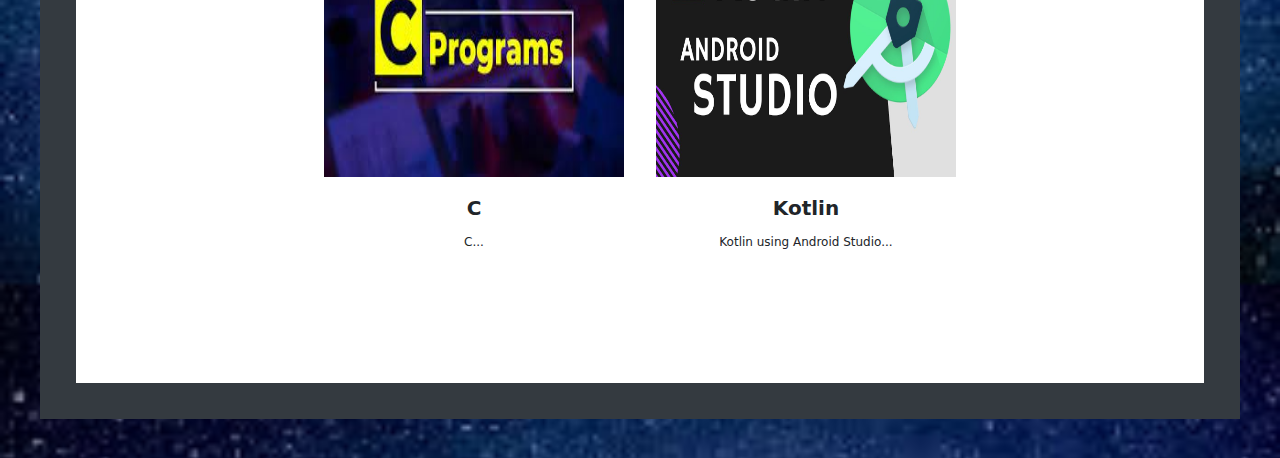
==== commit 8f63d7ac: "Added Contact Page & About Me Page" ====
--- a/index/index.html
+++ b/index/index.html
@@ -5,15 +5,10 @@
     <meta charset="UTF-8">
     <meta name="viewport" content="width=device-width, initial-scale=1.0">
     <link rel="stylesheet" href="styles.css">
-    <script src="https://cdn.jsdelivr.net/npm/bootstrap@5.3.3/dist/js/bootstrap.bundle.min.js"
-        integrity="sha384-YvpcrYf0tY3lHB60NNkmXc5s9fDVZLESaAA55NDzOxhy9GkcIdslK1eN7N6jIeHz"
-        crossorigin="anonymous"></script>
-    <link href="https://cdn.jsdelivr.net/npm/bootstrap@5.3.3/dist/css/bootstrap.min.css" rel="stylesheet"
-        integrity="sha384-QWTKZyjpPEjISv5WaRU9OFeRpok6YctnYmDr5pNlyT2bRjXh0JMhjY6hW+ALEwIH" crossorigin="anonymous">
-    <link rel="stylesheet" href="https://cdnjs.cloudflare.com/ajax/libs/font-awesome/6.5.1/css/all.min.css"
-        integrity="sha512-DTOQO9RWCH3ppGqcWaEA1BIZOC6xxalwEsw9c2QQeAIftl+Vegovlnee1c9QX4TctnWMn13TZye+giMm8e2LwA=="
-        crossorigin="anonymous" referrerpolicy="no-referrer" />
-    <!--<script src="scripts.js"></script>-->
+    <script src="https://cdn.jsdelivr.net/npm/bootstrap@5.3.3/dist/js/bootstrap.bundle.min.js"></script>
+    <link href="https://cdn.jsdelivr.net/npm/bootstrap@5.3.3/dist/css/bootstrap.min.css" rel="stylesheet">
+    <link rel="stylesheet" href="https://cdnjs.cloudflare.com/ajax/libs/font-awesome/6.5.1/css/all.min.css"/>
+
     <title>Levi Reyes - Portfolio</title>
     <link rel="icon" href="Images/IconCloud.png">
 </head>
@@ -28,7 +23,7 @@
                 <!--Add Items to Navbar-->
                 <img src="Images/UALogo.png" alt="UofA Logo" class="icon">
                 <h1 class="navtextleft">Levi Reyes</h1>
-                <h2 class="navtextmiddle">Organized Accomplishments</h2>
+                <h2 class="navtextmiddle">Professional Portfolio</h2>
                 <!--Creating area for Right Side Navbar-->
                 <div class="landing-Page-Right-Side">
                     <div class="landing-Page-Links-Container">
@@ -36,7 +31,7 @@
                             <li><a href="#home">Home</a></li>
                             <li><a href="html/aboutMePage.html">About Me</a></li>
                             <li><a href="html/certificatePage.html">Certificates</a></li>
-                            <li><a href="#contact-section">Contact</a></li>
+                            <li><a href="html/contactPage.html">Contact</a></li>
                         </ul>
                     </div>
                 </div>
@@ -179,13 +174,6 @@
                                     I was able to create some great basic projects but more importantly I learned key
                                     concepts that I would use for other languages.</span>
                             </span>
-                            <!--
-                                <a href="https://lemon-pie-recipe.vercel.app/" class="landing-page-link01" target="_blank">
-                                    <div class="solid-button-container">
-                                        <button class="outline-button-button button Button">
-                                            <span>Discover project</span></button>
-                                    </div>
-                                </a>-->
                         </div>
                     </div>
 
@@ -240,33 +228,12 @@
                             </span>
                         </div>
                     </div>
-
                 </div>
             </div>
         </main>
 
-        <main>
-            <div id="contact-section" class="landing-page-main">
-                <!--This will be the links to social media-->
-                <div class="footer text-center mt-3">
-                    <footer>
-                        <h5>Get in contact with me</h5>
-                        <div id="icons">
-                            <a href="https://www.instagram.com/levi_reyes_8/" target="_blank"><i
-                                    class="fa fab fa-instagram"></i></a>
-                            <a href="https://www.linkedin.com/in/levi-reyes-5328772b3/" target="_blank"><i
-                                    class="fa fab fa-linkedin"></i></a>
-                            <a href="https://github.com/LeviR-UofA" target="_blank"><i class="fa fab fa-github"></i></a>
-                            <a href="mailto:levi8reyes23@arizona.edu" target="_blank"><i class="fa far fa-envelope"></i></a>
-                            <!--<a href="tel:+19282618775" target="_blank"><i class="fa fas fa-phone"></i></a>-->
-                            <a href="tel:+1928xxxxxxx" target="_blank"><i class="fa fas fa-phone"></i></a>
-                        </div>
-                    </footer>
-                </div>
-            </div>
-        </main>
-
-        <main>
+
+        <!--<main>
             <div id="test-section" class="landing-page-main">
 
                 <section class="container">
@@ -285,7 +252,7 @@
                 </section>
 
             </div>
-        </main>
+        </main>-->
 
     </div>
 </body>
--- a/index/styles.css
+++ b/index/styles.css
@@ -1,14 +1,17 @@
+@import url('https://fonts.googleapis.com/css2?family=Poppins:ital,wght@0,100;0,200;0,300;0,400;0,500;0,600;0,700;0,800;0,900;1,100;1,200;1,300;1,400;1,500;1,600;1,700;1,800;1,900&display=swap');
+
 /* Reset some default styles */
 body, h1, h2, h3, p, ul, li {
   margin: 0;
   padding: 0;
+  font-family: Poppins;
 }
 
 body {
   background-color: #f8f9fa;
   margin: 0%;
   font-weight: 400;
-  font-style:normal;
+  font-style: Poppins;
   text-decoration: none;
   text-transform: none;
   letter-spacing: normal;
@@ -230,7 +233,7 @@
 }
 .title-Card-Text {
   font-size: 20px;
-  font-style: normal;
+  font-style: Poppins;
   font-weight: 700;
   padding-bottom: 0.5em;
   text-align: center;
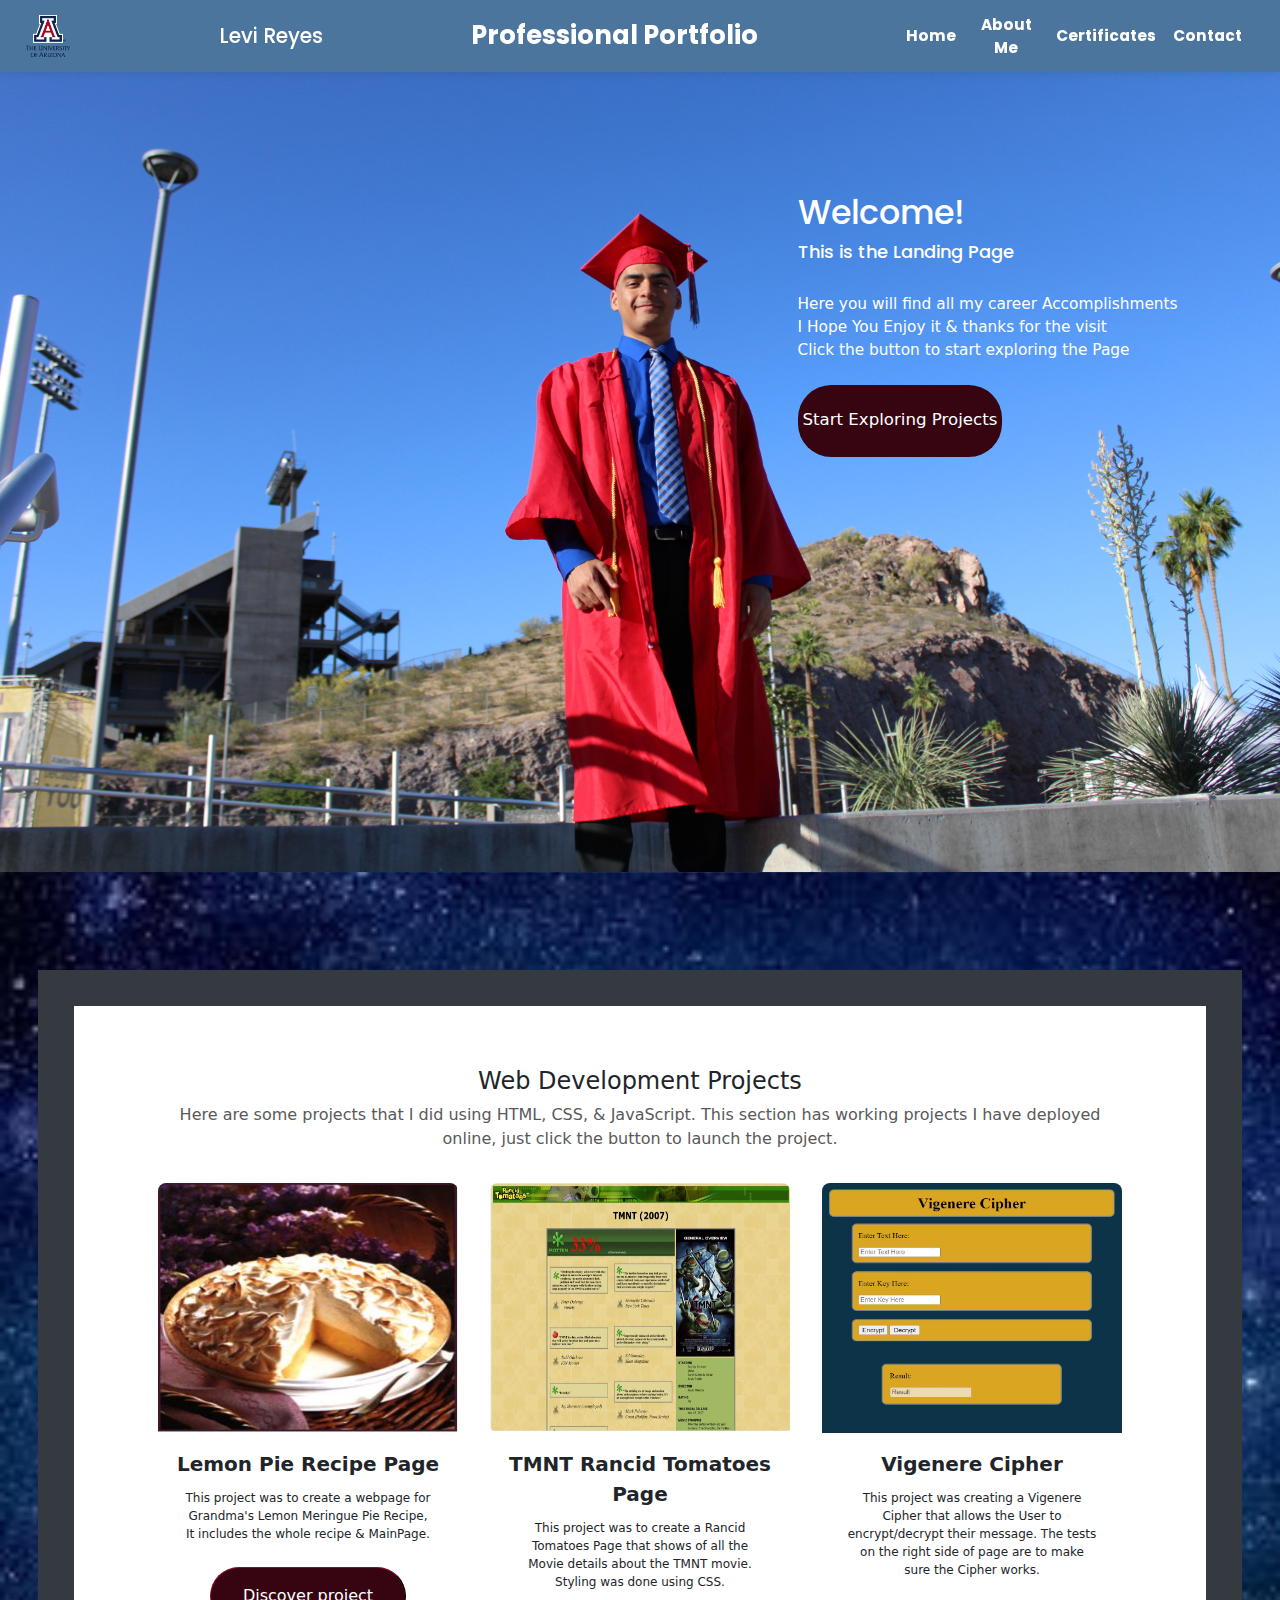
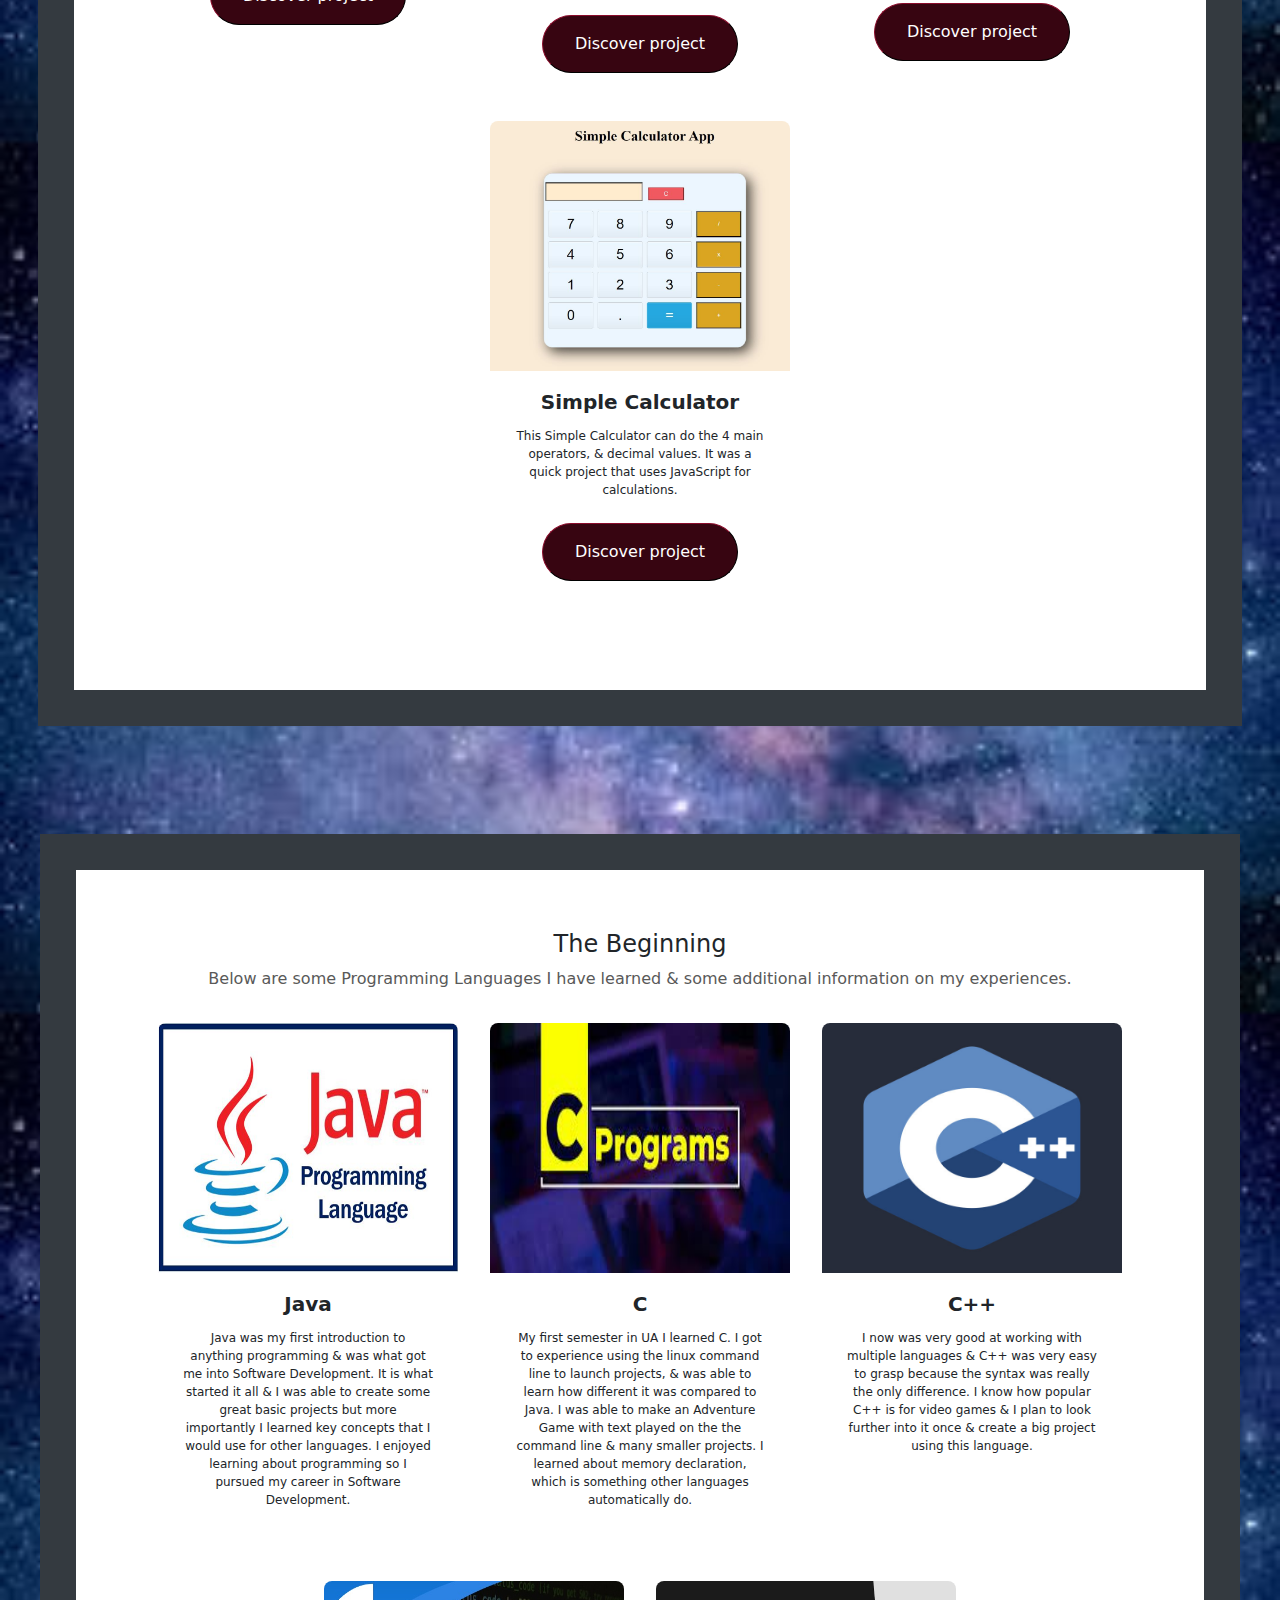
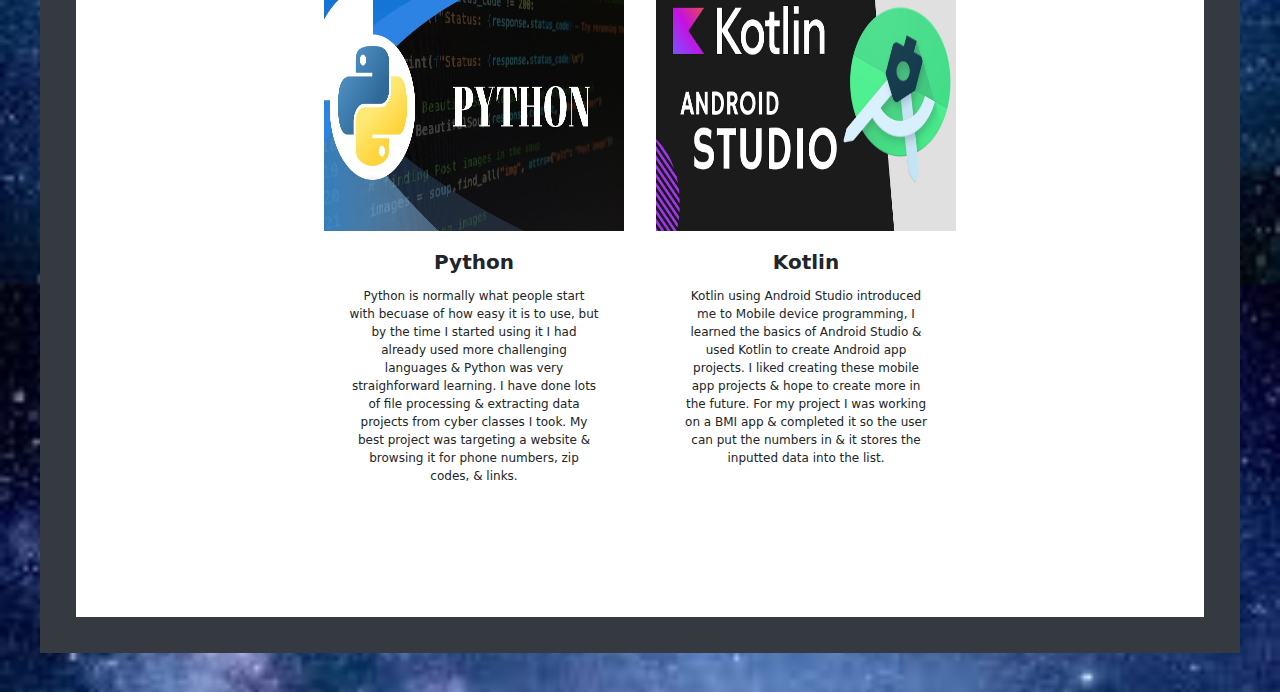
==== commit 806231e2: "Finished About Me & Contact Page" ====
--- a/index/index.html
+++ b/index/index.html
@@ -158,8 +158,8 @@
             <!--<div class="projects">-->
             <div id="projects-Section" class="landing-page-main">
                 <!--Web Development Projects-->
-                <h4>More Projects</h4>
-                <span class="landing-page-text15">Here are things I have done so far. Programming Languages</span>
+                <h4>The Beginning</h4>
+                <span class="landing-page-text15">Below are some Programming Languages I have learned & some additional information on my experiences.</span>
                 <div class="landing-page-cards-container">
                     <!--Java Section-->
                     <div class="place-card-container">
@@ -169,10 +169,40 @@
                                 <span>Java</span>
                             </span>
                             <span class="description-Card-Text">
-                                <span>Java was my first introduction to anything programming & was what got me into
-                                    Software Development.
-                                    I was able to create some great basic projects but more importantly I learned key
-                                    concepts that I would use for other languages.</span>
+                                <span>Java was my first introduction to anything programming & was what got me into Software Development. 
+                                    It is what started it all & I was able to create some great basic projects but more importantly I learned key
+                                    concepts that I would use for other languages. I enjoyed learning about programming so I pursued my career in Software Development.</span>
+                            </span>
+                        </div>
+                    </div>
+
+                    <!--C Section-->
+                    <div class="place-card-container">
+                        <img alt="CImage" src="Images/Image4.jpg" class="place-card-image" />
+                        <div class="place-card-container1">
+                            <span class="title-Card-Text">
+                                <span>C</span>
+                            </span>
+                            <span class="description-Card-Text">
+                                <span>My first semester in UA I learned C. I got to experience using the linux command line to launch projects, & was able to learn how different
+                                    it was compared to Java. I was able to make an Adventure Game with text played on the the command line & many smaller projects. I learned about memory
+                                    declaration, which is something other languages automatically do.
+                                </span>
+                            </span>
+                        </div>
+                    </div>
+
+                    <!--C++ Section-->
+                    <div class="place-card-container">
+                        <img alt="C++Image" src="Images/Image3.jpg" class="place-card-image" />
+                        <div class="place-card-container1">
+                            <span class="title-Card-Text">
+                                <span>C++</span>
+                            </span>
+                            <span class="description-Card-Text">
+                                <span>I now was very good at working with multiple languages & C++ was very easy to grasp because the syntax was really the only difference.
+                                    I know how popular C++ is for video games & I plan to look further into it once & create a big project using this language. 
+                                </span>
                             </span>
                         </div>
                     </div>
@@ -185,33 +215,9 @@
                                 <span>Python</span>
                             </span>
                             <span class="description-Card-Text">
-                                <span>Python...</span>
-                            </span>
-                        </div>
-                    </div>
-
-                    <!--C++ Section-->
-                    <div class="place-card-container">
-                        <img alt="C++Image" src="Images/Image3.jpg" class="place-card-image" />
-                        <div class="place-card-container1">
-                            <span class="title-Card-Text">
-                                <span>C++</span>
-                            </span>
-                            <span class="description-Card-Text">
-                                <span>C++...</span>
-                            </span>
-                        </div>
-                    </div>
-
-                    <!--C Section-->
-                    <div class="place-card-container">
-                        <img alt="CImage" src="Images/Image4.jpg" class="place-card-image" />
-                        <div class="place-card-container1">
-                            <span class="title-Card-Text">
-                                <span>C</span>
-                            </span>
-                            <span class="description-Card-Text">
-                                <span>C...</span>
+                                <span>Python is normally what people start with becuase of how easy it is to use, but by the time I started using it I had already used more challenging
+                                    languages & Python was very straighforward learning. I have done lots of file processing & extracting data projects from cyber classes I took. 
+                                    My best project was targeting a website & browsing it for phone numbers, zip codes, & links. </span>
                             </span>
                         </div>
                     </div>
@@ -224,36 +230,16 @@
                                 <span>Kotlin</span>
                             </span>
                             <span class="description-Card-Text">
-                                <span>Kotlin using Android Studio...</span>
+                                <span>Kotlin using Android Studio introduced me to Mobile device programming, I learned the basics of Android Studio & used Kotlin to create Android
+                                    app projects. I liked creating these mobile app projects & hope to create more in the future. For my project I was working on a BMI app & completed
+                                    it so the user can put the numbers in & it stores the inputted data into the list.
+                                </span>
                             </span>
                         </div>
                     </div>
                 </div>
             </div>
         </main>
-
-
-        <!--<main>
-            <div id="test-section" class="landing-page-main">
-
-                <section class="container">
-                    <div class="slider-wrapper">
-                        <div class="slider">
-                            <img id="slide-1" src="Images/WalkingImage.JPG" alt="W">
-                            <img id="slide-2" src="Images/LandingPage.JPG" alt="">
-                            <img id="slide-3" src="Images/IconCloud.png" alt="">
-                        </div>
-                        <div class="slider-nav">
-                            <a href="#slide-1"></a>
-                            <a href="#slide-2"></a>
-                            <a href="#slide-3"></a>
-                        </div>
-                    </div>
-                </section>
-
-            </div>
-        </main>-->
-
     </div>
 </body>
 
--- a/index/styles.css
+++ b/index/styles.css
@@ -11,7 +11,6 @@
   background-color: #f8f9fa;
   margin: 0%;
   font-weight: 400;
-  font-style: Poppins;
   text-decoration: none;
   text-transform: none;
   letter-spacing: normal;
@@ -256,22 +255,6 @@
   background-color: #370511ff;
 }
 
-
-
-
-
-
-
-
-
-
-
-
-
-
-
-
-
 header {
   background-color: #343a40;
   color: #ffffff;
@@ -293,32 +276,6 @@
   margin: 3%;
   margin-top: 5.5%;
 }
-
-/*
-.image-overlay {
-  position: absolute;
-  top: 0;
-  left: 0;
-  width: 100%;
-  height: 100%;
-  background: rgba(0, 0, 0, 0.4);
-  color: #fff;
-  display: flex;
-  justify-content: center;
-  align-items: center;
-  opacity: 0;
-  transition: opacity 0.3s ease-in-out;
-}*/
-/*
-.image-container:hover .image-overlay {
-  opacity: 1;
-}*/
-
-/*
-.image-overlay p {
-  text-align: center;
-  font-size: 18px;
-}*/
 
 .place-card-container img {
   width:  300px;
@@ -347,53 +304,4 @@
 
 #icons a:hover {
   color: #2d3236;
-}
-
-.container {
-  padding: 2rem;
-  overflow: hidden;
-}
-
-.slider-wrapper {
-  position: relative;
-  max-width: 48rem;
-  margin: 0 auto;
-}
-
-.slider {
-  display: flex;
-  aspect-ratio: 16/9;
-  /*overflow-x: auto;*/
-  scroll-snap-type: x mandatory;
-  scroll-behavior: smooth;
-  box-shadow: 0 1.5rem 3rem -0.75rem hsla(0, 0%, 0%, 0.25);
-  border-radius: 0.5rem;
-  overflow: hidden;
-}
-.slider img {
-  flex: 1 0 100%;
-  scroll-snap-align: start;
-  object-fit: cover;
-}
-.slider-nav {
-  display: flex;
-  column-gap: 1rem;
-  position: absolute;
-  bottom: 1.25rem;
-  left: 50%;
-  transform: translateX(-50%);
-  z-index: 1;
-}
-.slider-nav a {
-  width: 0.5rem;
-  height: 0.5rem;
-  border-radius: 50%;
-  background-color: #fff;
-  opacity: 0.75;
-  transition: opacity ease 250ms;
-}
-.slider-nav a:hover {
-  opacity: 1;
-}
-
-
+}